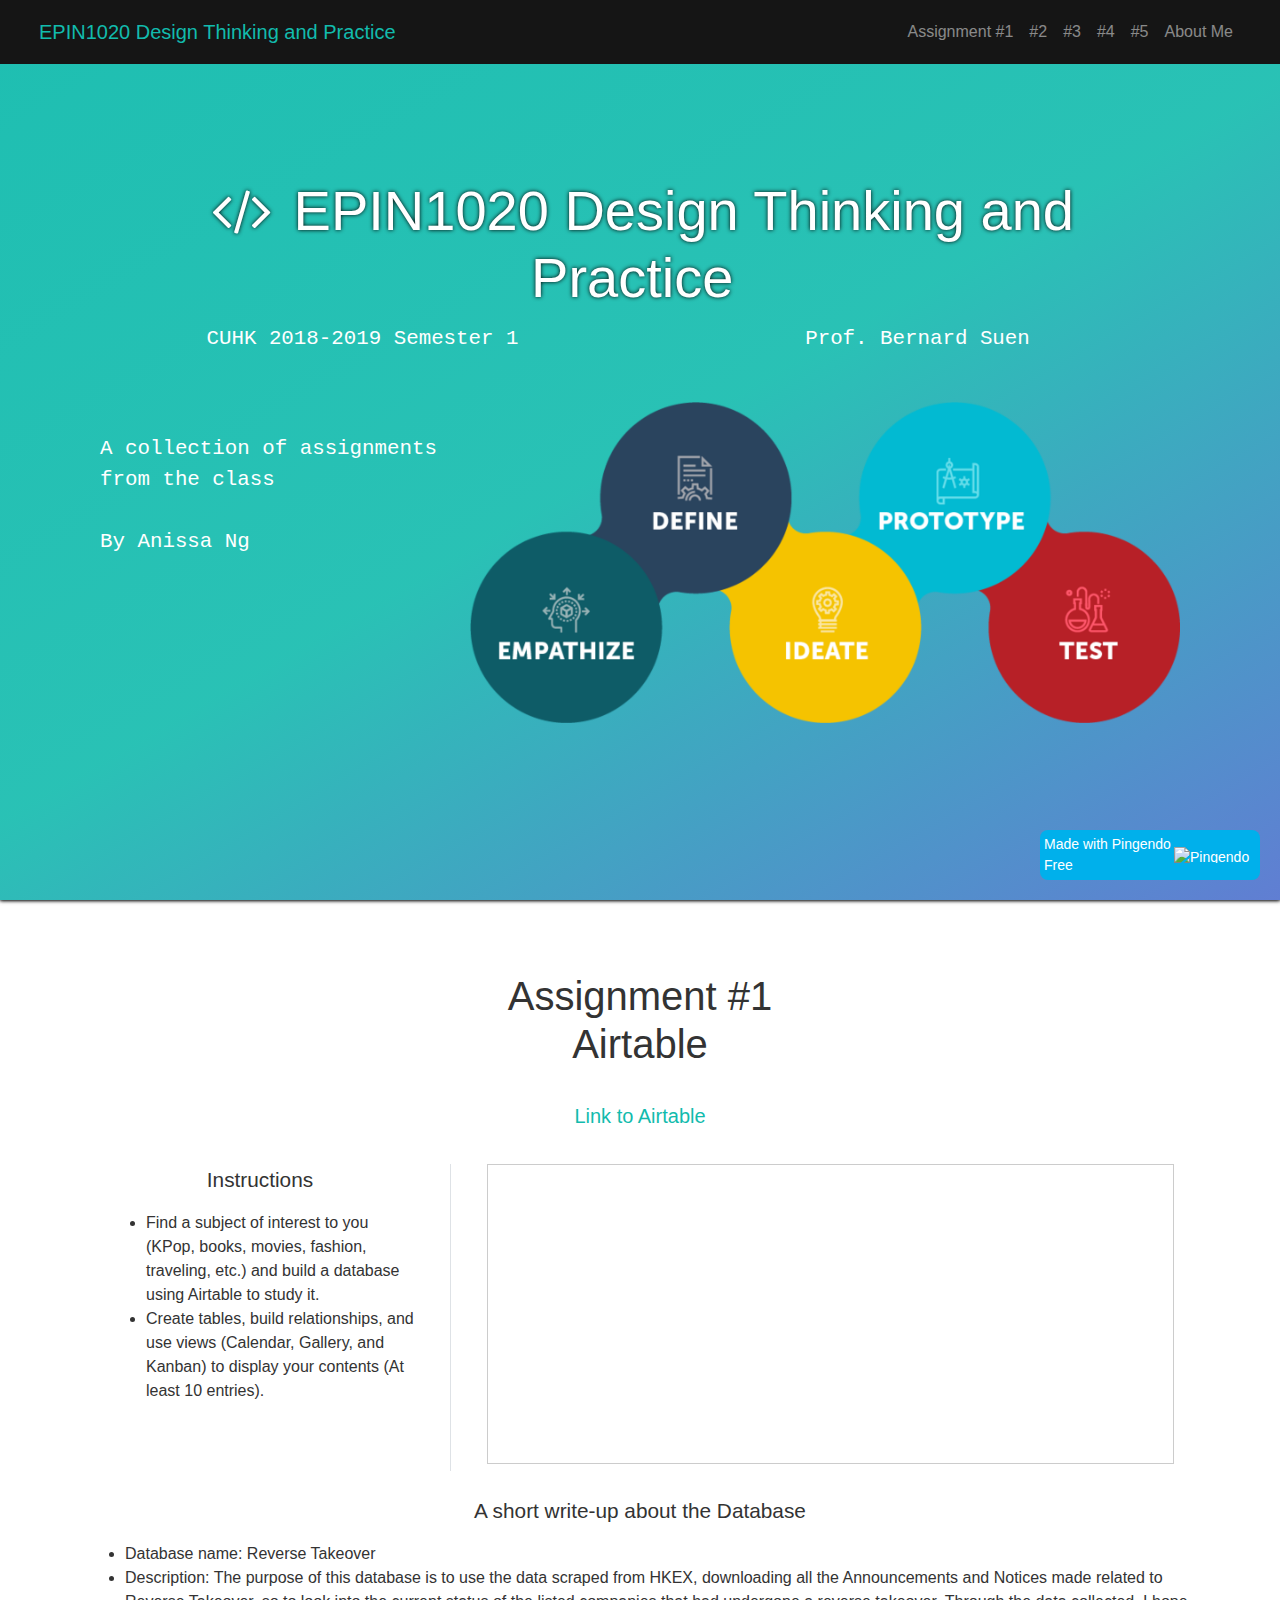
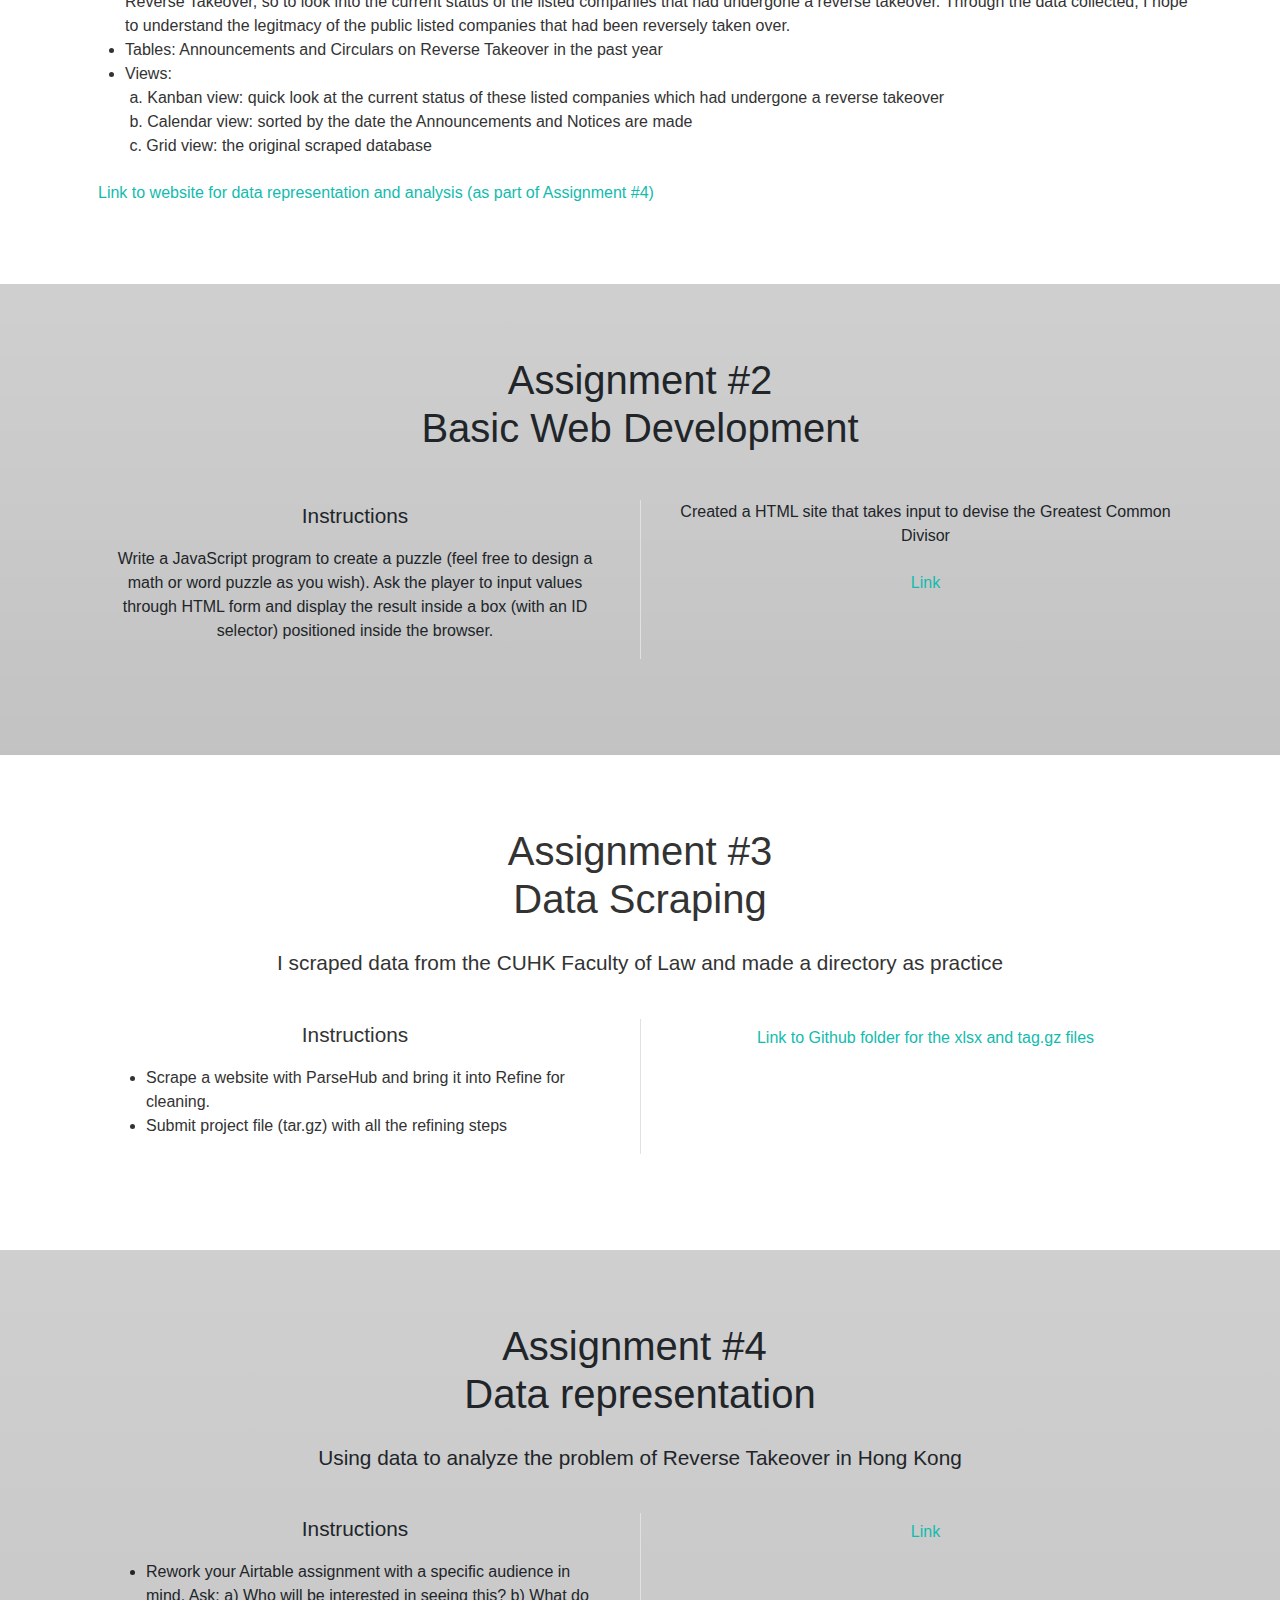
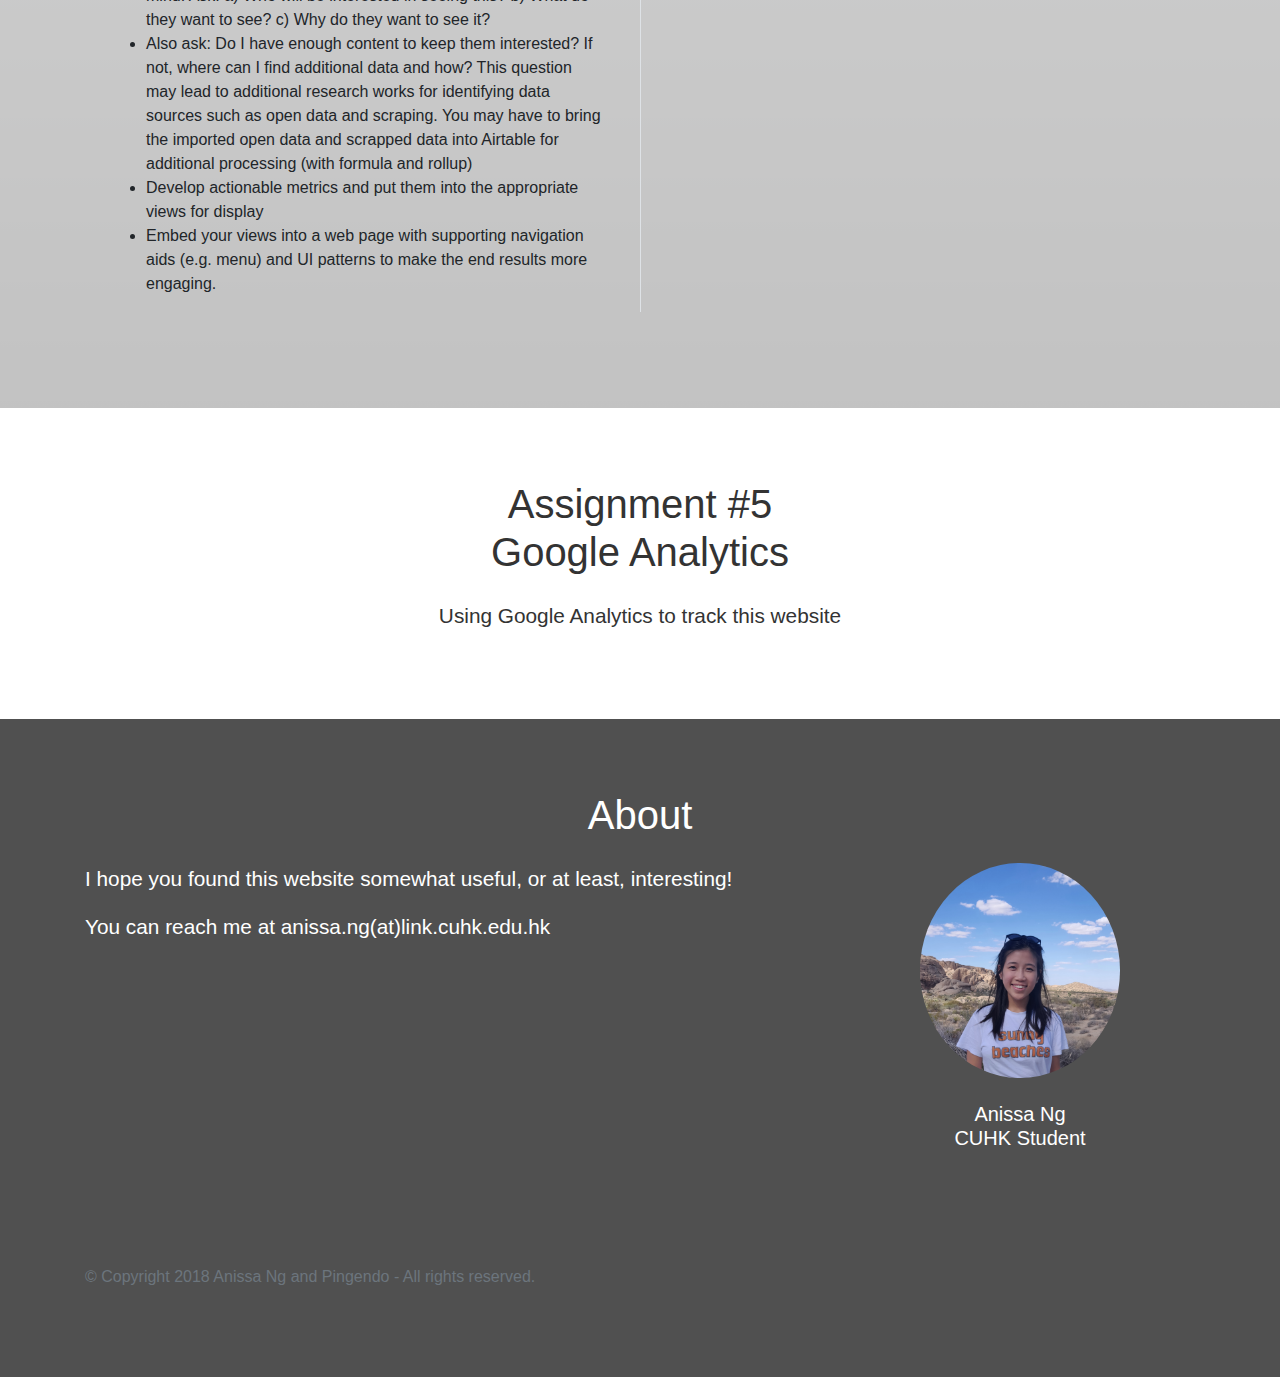
==== index.html @ 466258e6 "Update index.html" ====
<!DOCTYPE html>
<html>

<head>
  <!-- Global site tag (gtag.js) - Google Analytics -->
  <script async="" src="https://www.googletagmanager.com/gtag/js?id=UA-128904499-1"></script>
  <script> window.dataLayer = window.dataLayer || [];
  function gtag(){dataLayer.push(arguments);}
  gtag('js', new Date());

  gtag('config', 'UA-128904499-1');
</script>
  <meta charset="utf-8">
  <meta name="viewport" content="width=device-width, initial-scale=1">
  <link rel="stylesheet" href="https://cdnjs.cloudflare.com/ajax/libs/font-awesome/4.7.0/css/font-awesome.min.css" type="text/css">
  <link rel="stylesheet" href="theme.css" type="text/css">
  <title>EPIN1020 homepage</title>
  <link rel="icon" href="favicon.png">
  <meta name="description" content="Anissa Ng's homepage for EPIN1020">
  <meta name="keywords">
</head>

<body>
  <nav class="navbar navbar-expand-md fixed-top navbar-dark bg-dark">
    <div class="container-fluid"> <a class="navbar-brand text-primary" href="#home">
        <b contenteditable="true" class="nav-item"> EPIN1020 Design Thinking and Practice&nbsp;</b>
      </a> <button class="navbar-toggler navbar-toggler-right border-0" type="button" data-toggle="collapse" data-target="#navbar4">
        <span class="navbar-toggler-icon"></span>
      </button>
      <div class="collapse navbar-collapse justify-content-center" id="navbar4">
        <ul class="navbar-nav ml-auto">
          <li class="nav-item text-white"> <a class="nav-link" href="#no1">Assignment #1</a> </li>
          <li class="nav-item" style=""> <a class="nav-link" href="#no2">#2</a> </li>
          <li class="nav-item"> <a class="nav-link" href="#no3">#3</a> </li>
          <li class="nav-item"> <a class="nav-link" href="#no4">#4</a> </li>
          <li class="nav-item"> <a class="nav-link" href="#no5">#5</a> </li>
          <li class="nav-item"> <a class="nav-link" href="#me">About Me</a> </li>
        </ul>
      </div>
    </div>
  </nav>
  <div class="py-5 text-center cover bg-gradient filter-gradient" style="" id="home">
    <div class="container">
      <div class="row">
        <div class="col-md-12">
          <div class="row">
            <div class="col-md-12">
              <div class="col-md-12">
                <h3 class="display-4" style="	text-shadow: 0px 0px 4px black;"><i class="fa fa-fw fa-code"></i>&nbsp;EPIN1020 Design Thinking and Practice&nbsp;<br></h3>
                <div class="row">
                  <div class="col-md-6">
                    <p class="text-monospace lead">CUHK 2018-2019 Semester 1<br><br></p>
                  </div>
                  <div class="col-md-6">
                    <p class="text-monospace lead"> Prof. Bernard Suen<br></p>
                  </div>
                </div>
                <div class="row">
                  <div class="col-md-4" style="">
                    <p class="text-monospace text-left lead" style="transform: scale(1);"><br>A collection of assignments from the class<br><br>By Anissa Ng&nbsp;<br></p>
                  </div>
                  <div class="col-md-8" style=""><img class="img-fluid d-block float-right" src="Rg8cEaySKvajFTShkFgdEidapz48jklQdXE7Nzfe.png"></div>
                </div>
              </div>
            </div>
          </div>
        </div>
      </div>
    </div>
  </div>
  <div class="py-5 text-center" id="no1">
    <div class="container">
      <div class="row">
        <div class="mx-auto col-md-8">
          <h1 class="mb-3" contenteditable="true" style="">Assignment #1<br>Airtable</h1>
        </div>
      </div>
      <div class="row">
        <div class="col-md-12">
          <a class="btn btn-link btn-lg" href="https://airtable.com/shrIqs7qKynDNWvxT" contenteditable="true">Link to Airtable</a>
          <div class="row">
            <div class="my-3 px-4 col-md-4" style="">
              <p class="lead">Instructions<br></p>
              <ul class="">
                <li class="text-left">Find a subject of interest to you (KPop, books, movies, fashion, traveling, etc.) and build a database using Airtable to study it. </li>
                <li class="text-left"> Create tables, build relationships, and use views (Calendar, Gallery, and Kanban) to display your contents (At least 10 entries).</li>
              </ul>
            </div>
            <div class="border-left my-3 px-4 col-md-8" style="">
              <iframe class="airtable-embed" src="https://airtable.com/embed/shrIqs7qKynDNWvxT?backgroundColor=green&amp;viewControls=on" frameborder="0" onmousewheel="" width="100%" height="300" style="background: transparent; border: 1px solid #ccc;"></iframe>
            </div>
          </div>
          <p class="lead text-center">A short write-up about the Database</p>
          <div class="row">
            <div class="col-md-12 text-left">
              <ul class="">
                <li>Database name: Reverse Takeover&nbsp;</li>
                <li>Description: The purpose of this database is to use the data scraped from HKEX, downloading all the Announcements and Notices made related to Reverse Takeover, so to look into the current status of the listed companies that had undergone a reverse takeover.&nbsp;Through the data collected, I hope to understand the legitmacy of the public listed companies that had been reversely taken over.</li>
                <li>Tables: Announcements and Circulars on Reverse Takeover in the past year</li>
                <li>Views:&nbsp;<br>&nbsp;a.&nbsp;Kanban view: quick look at the current status of these listed companies which had undergone a reverse takeover<br>&nbsp;b.&nbsp;Calendar view: sorted by the date the Announcements and Notices are made<br>&nbsp;c.&nbsp;Grid view: the original scraped database </li>
              </ul><a class="btn btn-link text-left" href="assignment4/data.html">Link to website for data representation and analysis (as part of Assignment #4)</a>
            </div>
          </div>
        </div>
      </div>
    </div>
  </div>
  <div class="py-5 text-center filter-light" id="no2" style="">
    <div class="container">
      <div class="row">
        <div class="mx-auto col-md-8">
          <h1 class="mb-3">Assignment #2<br>Basic Web Development</h1>
        </div>
      </div>
      <div class="row">
        <div class="col-md-6 my-3 px-4">
          <p class="lead">Instructions<br></p>
          <p class="text">Write a JavaScript program to create a puzzle (feel free to design a math or word puzzle as you wish). Ask the player to input values through HTML form and display the result inside a box (with an ID selector) positioned inside the browser.</p>
        </div>
        <div class="col-md-6 border-left my-3 px-4">
          <p class="text">Created a HTML site that takes input to devise the Greatest Common Divisor</p><a class="btn btn-link" href="homework/problem-set-2.html">Link</a>
        </div>
      </div>
    </div>
  </div>
  <div class="py-5 text-center" id="no3">
    <div class="container">
      <div class="row">
        <div class="mx-auto col-md-8">
          <h1 class="mb-3">Assignment #3<br>Data Scraping</h1>
          <p class="lead" contenteditable="true" style="">I scraped data from the CUHK Faculty of Law and made a directory as practice<br></p>
        </div>
      </div>
      <div class="row">
        <div class="col-md-6 my-3 px-4">
          <p class="lead">Instructions<br></p>
          <ul class="">
            <li class="text-left">Scrape a website with ParseHub and bring it into Refine for cleaning.&nbsp;</li>
            <li class="text-left">Submit project file (tar.gz) with all the refining steps</li>
          </ul>
        </div>
        <div class="col-md-6 border-left my-3 px-4"><a class="btn btn-link" href="https://github.com/an-yc/epin1020/tree/master/assignment3">Link to Github folder for the xlsx and tag.gz files</a></div>
      </div>
    </div>
  </div>
  <div class="py-5 text-center filter-light" id="no4">
    <div class="container">
      <div class="row">
        <div class="mx-auto col-md-8">
          <h1 class="mb-3" contenteditable="true">Assignment #4&nbsp;<br>Data representation</h1>
          <p class="lead">Using data to analyze the problem of Reverse Takeover in Hong Kong</p>
        </div>
      </div>
      <div class="row">
        <div class="col-md-6 my-3 px-4">
          <p class="lead">Instructions<br></p>
          <ul class="">
            <li class="text-left">Rework your Airtable assignment with a specific audience in mind. Ask: a) Who will be interested in seeing this? b) What do they want to see? c) Why do they want to see it?</li>
            <li class="text-left">Also ask: Do I have enough content to keep them interested? If not, where can I find additional data and how? This question may lead to additional research works for identifying data sources such as open data and scraping. You may have to bring the imported open data and scrapped data into Airtable for additional processing (with formula and rollup) </li>
            <li class="text-left">Develop actionable metrics and put them into the appropriate views for display</li>
            <li class="text-left">Embed your views into a web page with supporting navigation aids (e.g. menu) and UI patterns to make the end results more engaging.</li>
          </ul>
        </div>
        <div class="col-md-6 border-left my-3 px-4">
          <a class="btn btn-link" href="assignment4/data.html">Link</a>
        </div>
      </div>
    </div>
  </div>
  <div class="py-5 text-center" id="no5">
    <div class="container">
      <div class="row">
        <div class="mx-auto col-md-8">
          <h1 class="mb-3">Assignment #5<br>Google Analytics</h1>
          <p class="lead">Using Google Analytics to track this website</p>
        </div>
      </div>
    </div>
  </div>
  <div class="text-center" id="me" style="">
    <div class="py-5 text-center text-white section-dark bg-gradient filter-dark" style="" id="me">
      <div class="container">
        <div class="row">
          <div class="mx-auto col-md-12">
            <h1 class="mb-3">About</h1>
          </div>
        </div>
        <div class="row">
          <div class="col-md-8">
            <p class="lead text-left">I hope you found this website somewhat useful, or at least, interesting!</p>
            <p class="lead text-left">You can reach me at anissa.ng(at)link.cuhk.edu.hk</p>
            <div class="row">
              <div class="col-md-10">
                <iframe src="https://www.google.com/maps/embed?pb=!1m14!1m8!1m3!1d235964.31839847963!2d114.22518806254884!3d22.468795913888872!3m2!1i1024!2i768!4f13.1!3m3!1m2!1s0x3404089e5d1181af%3A0x3ce53c544b7ea29e!2sThe+Chinese+University+of+Hong+Kong!5e0!3m2!1sen!2shk!4v1541582260319" width="400" height="300" frameborder="0" style="border:0" allowfullscreen=""></iframe></div>
            </div>
          </div>
          <div class="col-md-4"><img class="img-fluid d-block mb-3 mx-auto rounded-circle" src="assignment4/assets/me.jpg" alt="Card image cap" width="200" style="">
            <div class="row">
              <div class="col-md-12">
                <h5 class="" contenteditable="true">Anissa Ng<br>CUHK Student</h5>
              </div>
            </div>
          </div>
        </div>
        <div class="row">
          <div class="col-md-12">
            <p class="text-muted text-left">© Copyright 2018 Anissa Ng and Pingendo - All rights reserved. </p>
          </div>
        </div>
      </div>
    </div>
  </div>
  <script src="https://code.jquery.com/jquery-3.3.1.slim.min.js" integrity="sha384-q8i/X+965DzO0rT7abK41JStQIAqVgRVzpbzo5smXKp4YfRvH+8abtTE1Pi6jizo" crossorigin="anonymous" style=""></script>
  <script src="https://cdnjs.cloudflare.com/ajax/libs/popper.js/1.14.3/umd/popper.min.js" integrity="sha384-ZMP7rVo3mIykV+2+9J3UJ46jBk0WLaUAdn689aCwoqbBJiSnjAK/l8WvCWPIPm49" crossorigin="anonymous"></script>
  <script src="https://stackpath.bootstrapcdn.com/bootstrap/4.1.3/js/bootstrap.min.js" integrity="sha384-ChfqqxuZUCnJSK3+MXmPNIyE6ZbWh2IMqE241rYiqJxyMiZ6OW/JmZQ5stwEULTy" crossorigin="anonymous" style=""></script>
  <pingendo onclick="window.open('https://pingendo.com/', '_blank')" style="cursor:pointer;position: fixed;bottom: 20px;right:20px;padding:4px;background-color: #00b0eb;border-radius: 8px; width:220px;display:flex;flex-direction:row;align-items:center;justify-content:center;font-size:14px;color:white">Made with Pingendo Free&nbsp;&nbsp;<img src="https://pingendo.com/site-assets/Pingendo_logo_big.png" class="d-block" alt="Pingendo logo" height="16"></pingendo>
</body>

</html>
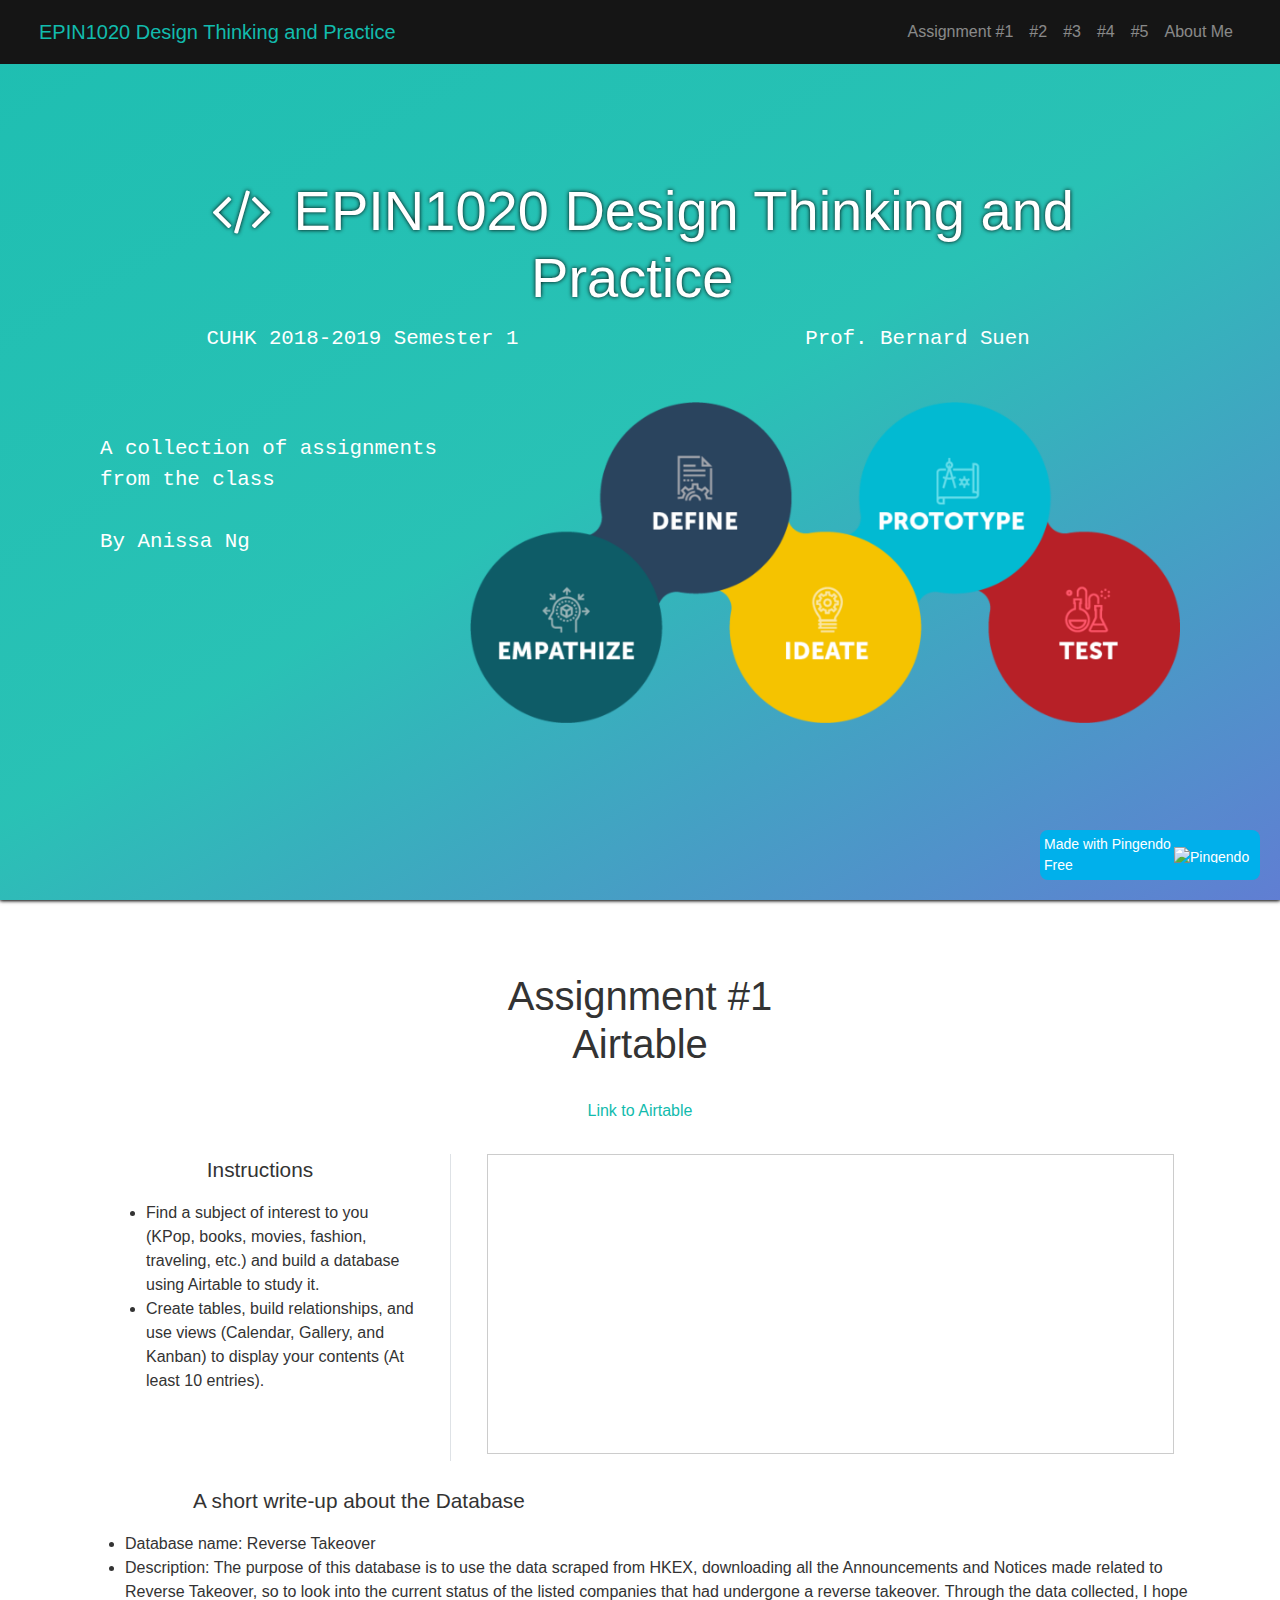
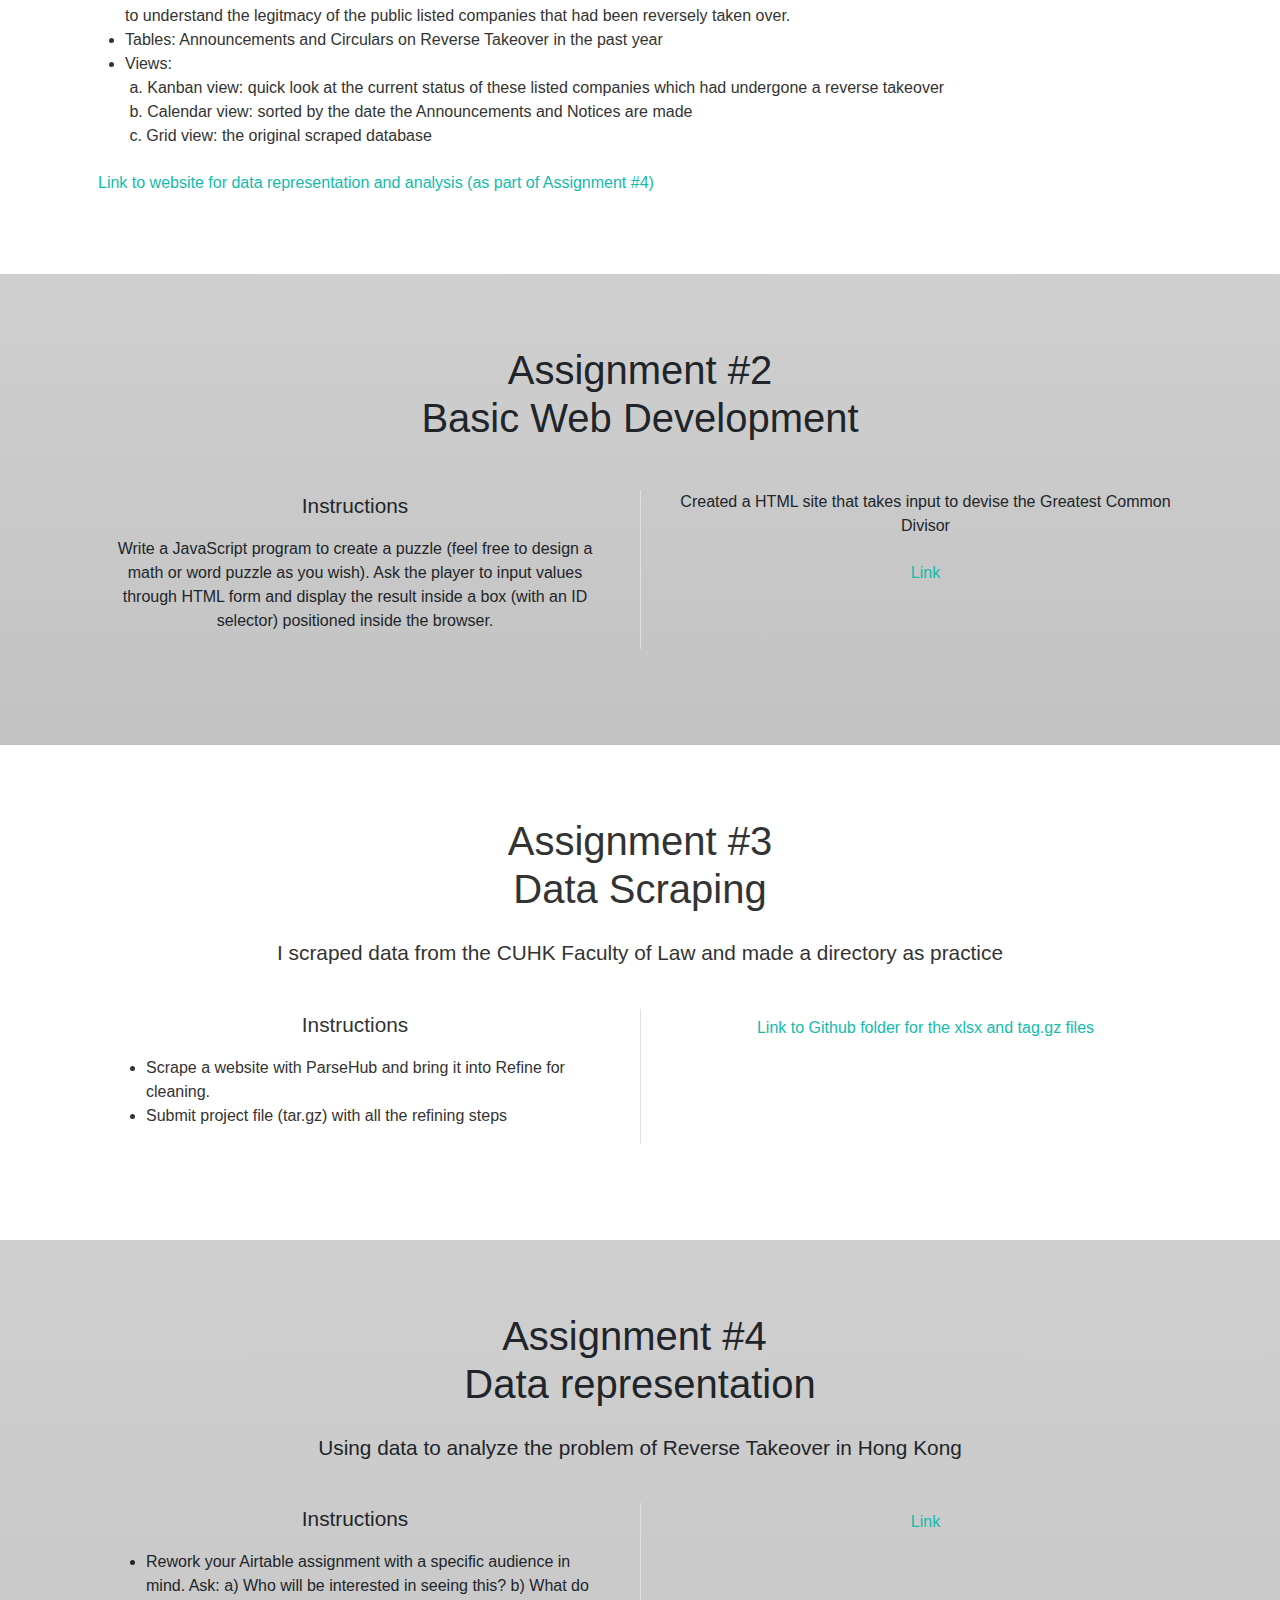
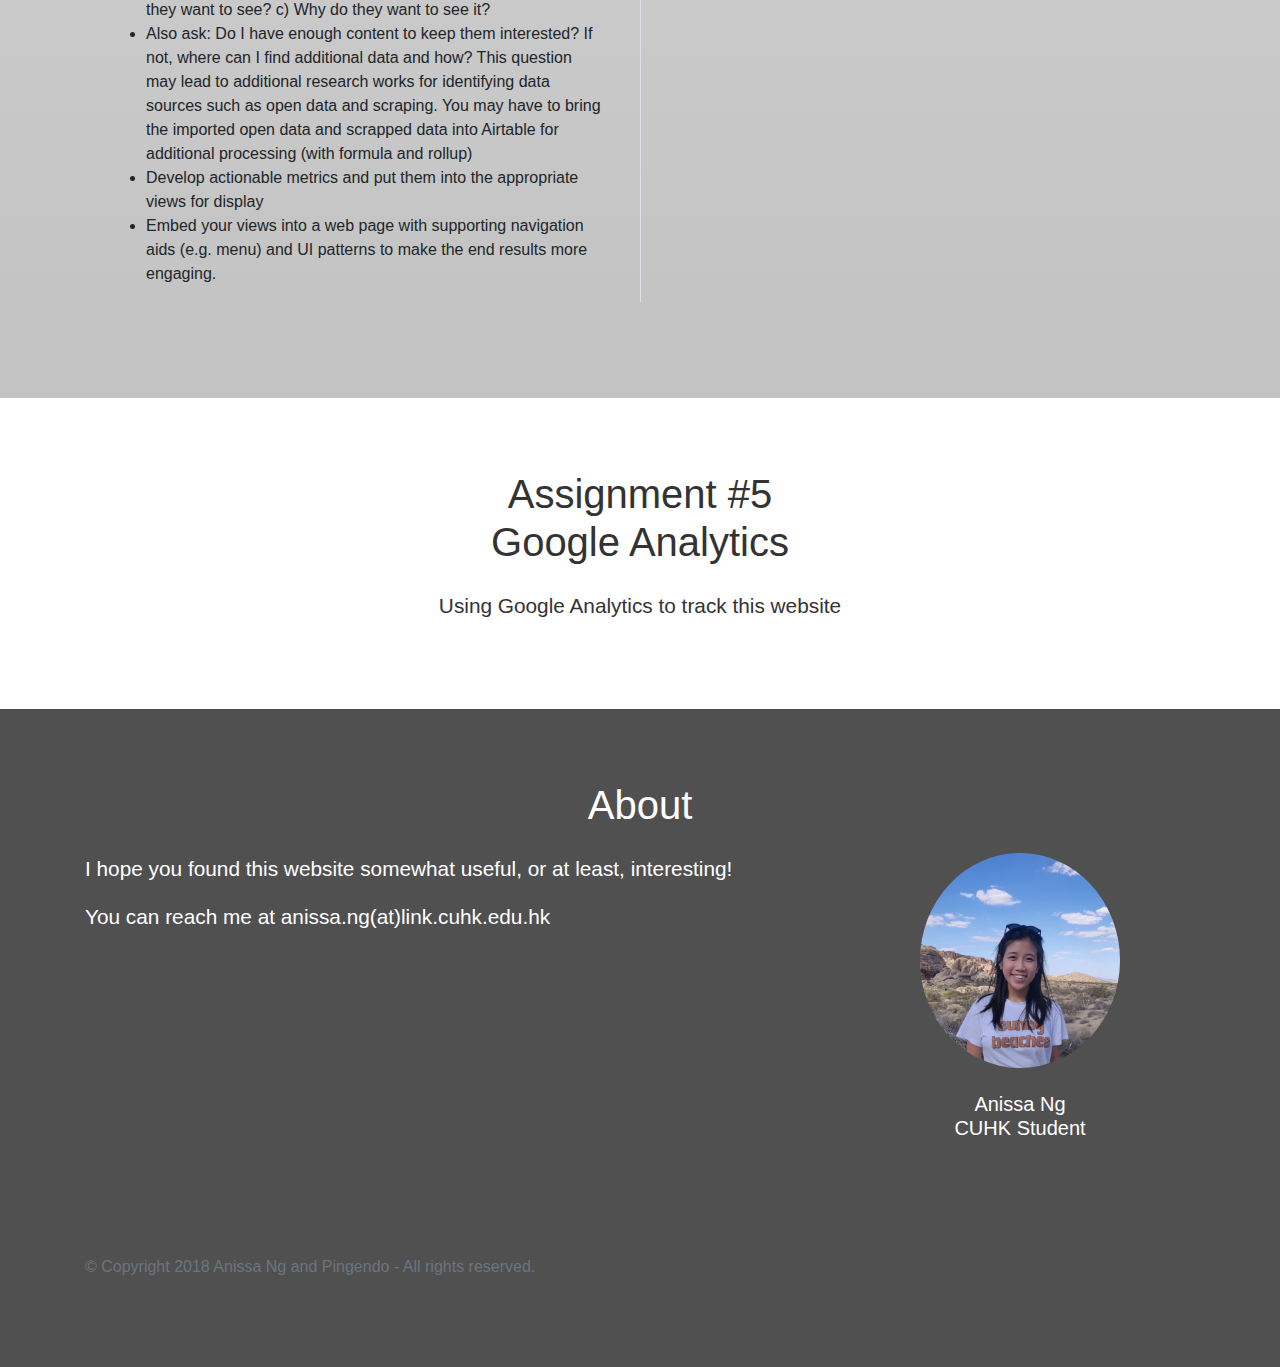
==== commit 630c46e2: "Update index.html" ====
--- a/index.html
+++ b/index.html
@@ -77,7 +77,7 @@
       </div>
       <div class="row">
         <div class="col-md-12">
-          <a class="btn btn-link btn-lg" href="https://airtable.com/shrIqs7qKynDNWvxT" contenteditable="true">Link to Airtable</a>
+          <a class="btn btn-link" contenteditable="true" href="https://airtable.com/shrIqs7qKynDNWvxT">Link to Airtable</a>
           <div class="row">
             <div class="my-3 px-4 col-md-4" style="">
               <p class="lead">Instructions<br></p>
@@ -90,7 +90,7 @@
               <iframe class="airtable-embed" src="https://airtable.com/embed/shrIqs7qKynDNWvxT?backgroundColor=green&amp;viewControls=on" frameborder="0" onmousewheel="" width="100%" height="300" style="background: transparent; border: 1px solid #ccc;"></iframe>
             </div>
           </div>
-          <p class="lead text-center">A short write-up about the Database</p>
+          <p class="lead mx-5 text-left px-4">A short write-up about the Database</p>
           <div class="row">
             <div class="col-md-12 text-left">
               <ul class="">
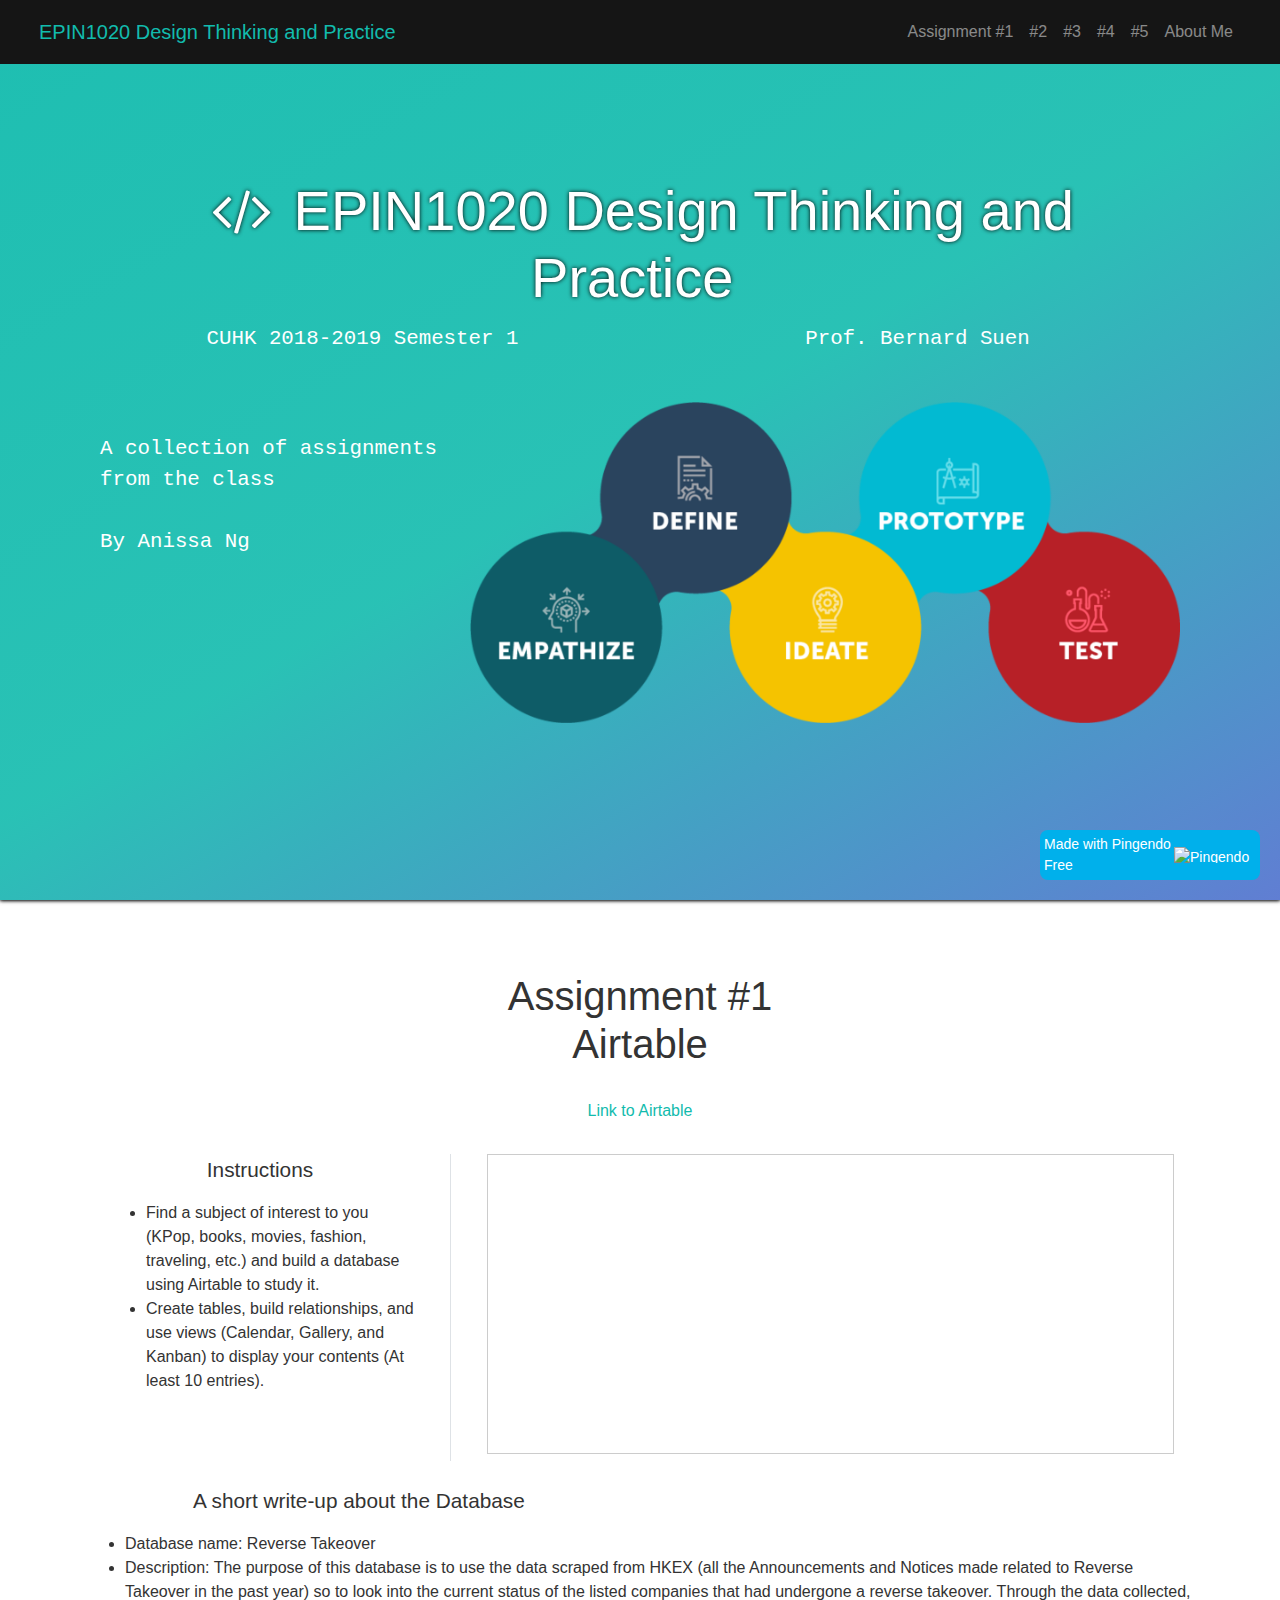
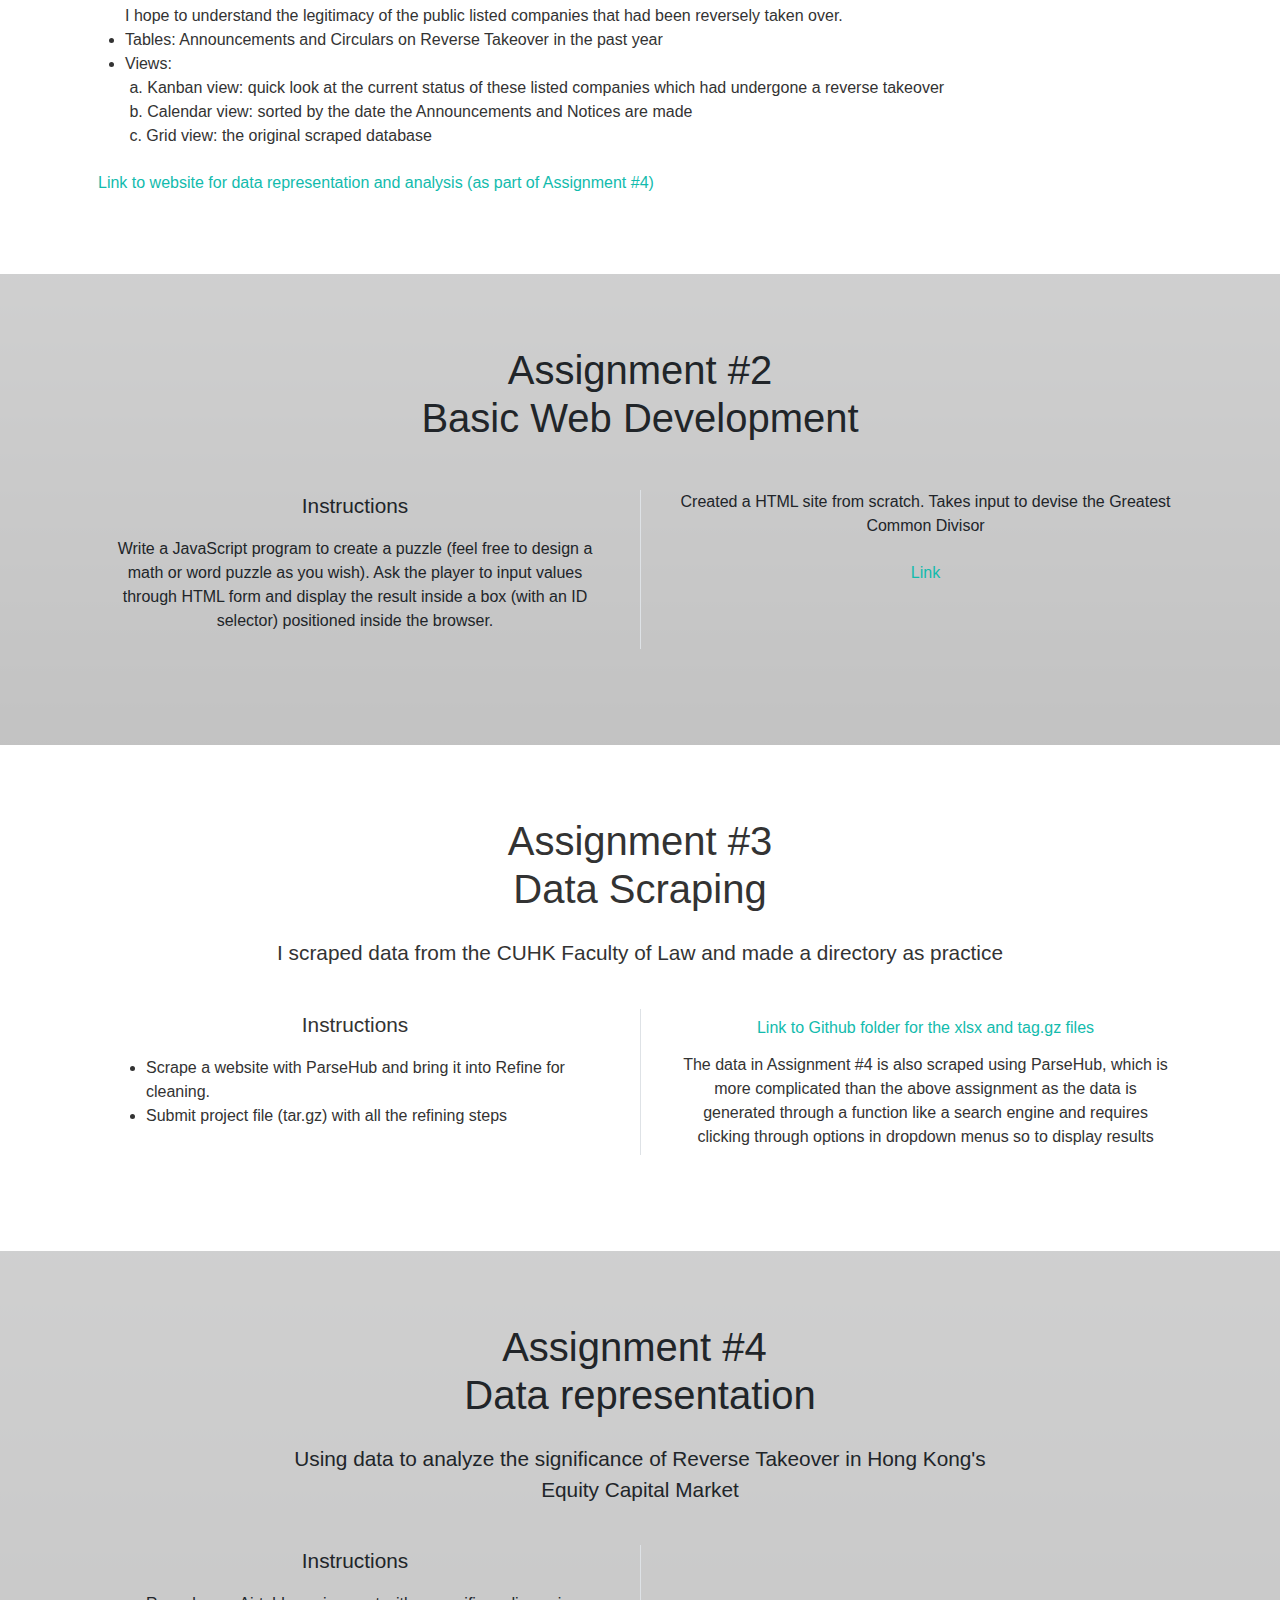
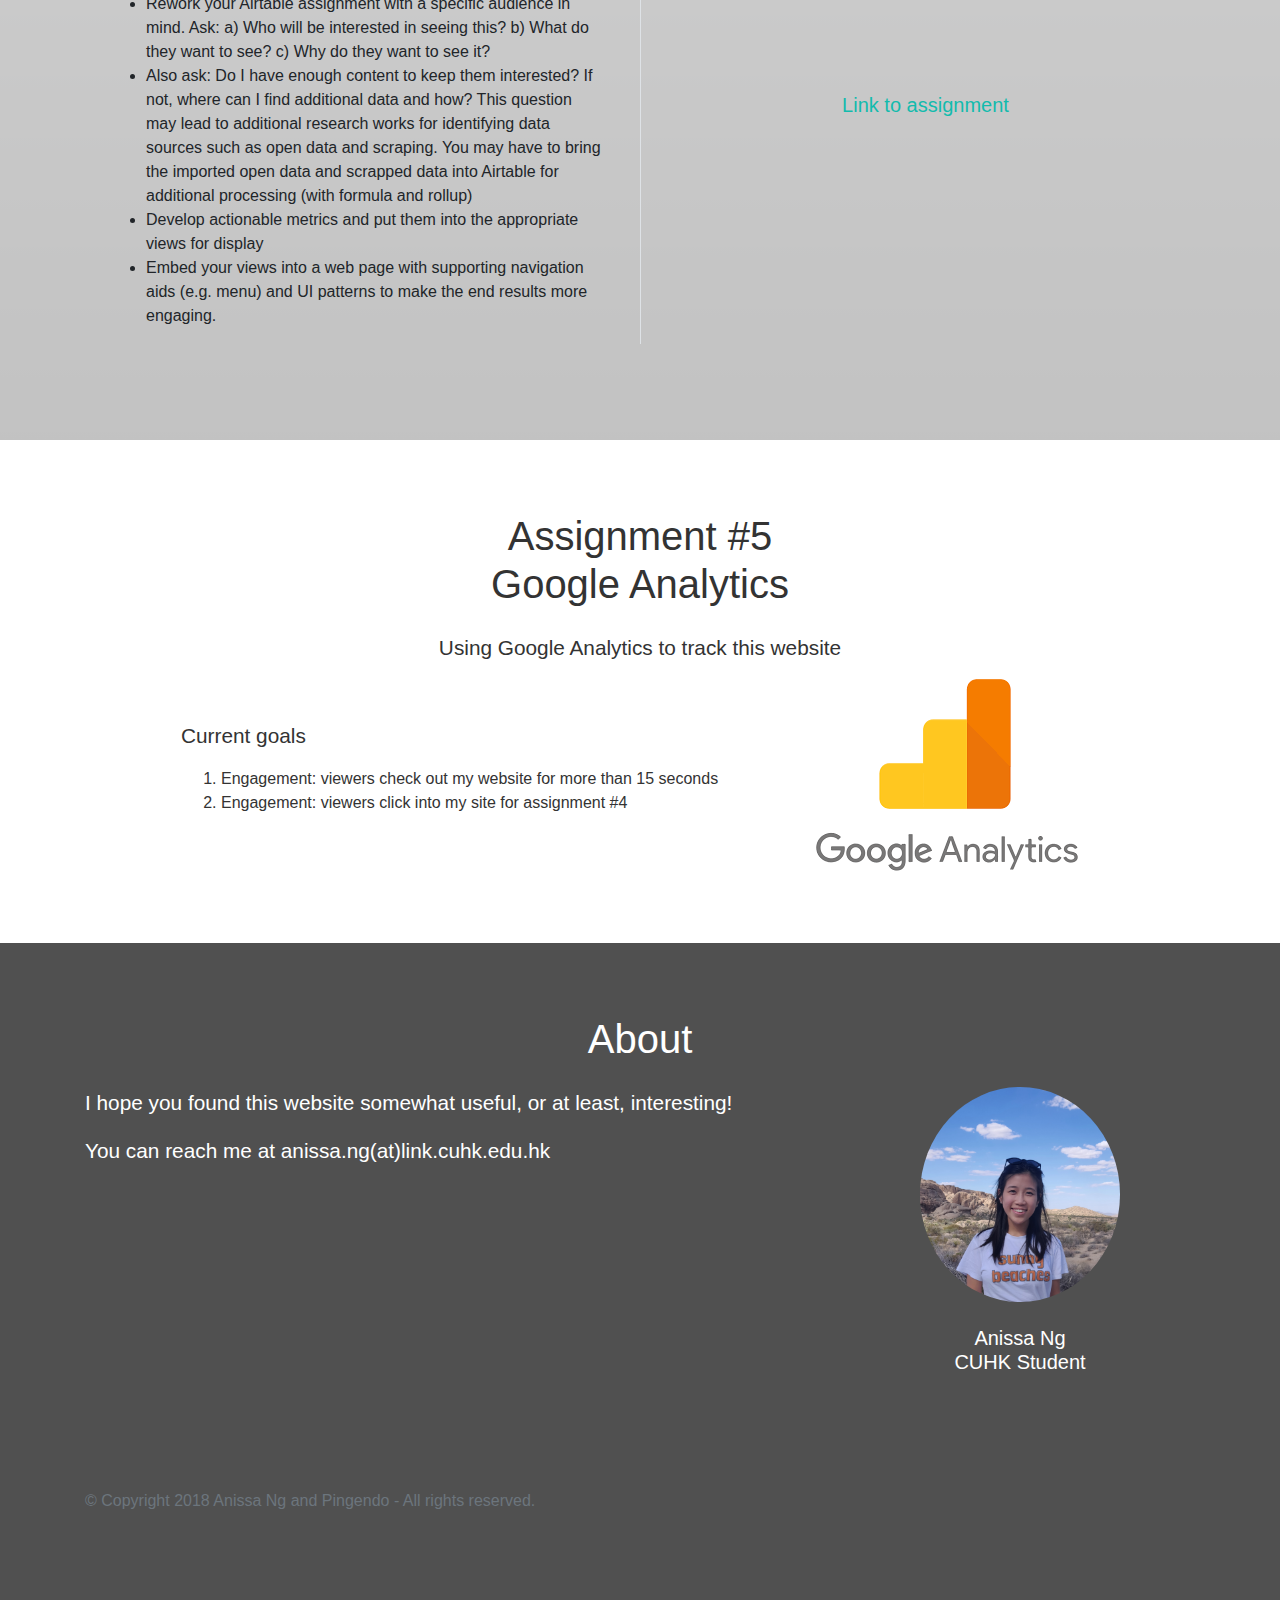
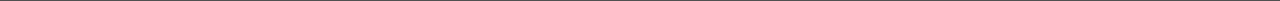
==== commit 6f559f1e: "index" ====
--- a/index.html
+++ b/index.html
@@ -77,7 +77,7 @@
       </div>
       <div class="row">
         <div class="col-md-12">
-          <a class="btn btn-link" contenteditable="true" href="https://airtable.com/shrIqs7qKynDNWvxT">Link to Airtable</a>
+          <a class="btn btn-link" href="https://airtable.com/shrIqs7qKynDNWvxT">Link to Airtable</a>
           <div class="row">
             <div class="my-3 px-4 col-md-4" style="">
               <p class="lead">Instructions<br></p>
@@ -95,7 +95,7 @@
             <div class="col-md-12 text-left">
               <ul class="">
                 <li>Database name: Reverse Takeover&nbsp;</li>
-                <li>Description: The purpose of this database is to use the data scraped from HKEX, downloading all the Announcements and Notices made related to Reverse Takeover, so to look into the current status of the listed companies that had undergone a reverse takeover.&nbsp;Through the data collected, I hope to understand the legitmacy of the public listed companies that had been reversely taken over.</li>
+                <li>Description: The purpose of this database is to use the data scraped from HKEX (all the Announcements and Notices made related to Reverse Takeover in the past year) so to look into the current status of the listed companies that had undergone a reverse takeover.&nbsp;Through the data collected, I hope to understand the legitimacy of the public listed companies that had been reversely taken over.</li>
                 <li>Tables: Announcements and Circulars on Reverse Takeover in the past year</li>
                 <li>Views:&nbsp;<br>&nbsp;a.&nbsp;Kanban view: quick look at the current status of these listed companies which had undergone a reverse takeover<br>&nbsp;b.&nbsp;Calendar view: sorted by the date the Announcements and Notices are made<br>&nbsp;c.&nbsp;Grid view: the original scraped database </li>
               </ul><a class="btn btn-link text-left" href="assignment4/data.html">Link to website for data representation and analysis (as part of Assignment #4)</a>
@@ -118,7 +118,7 @@
           <p class="text">Write a JavaScript program to create a puzzle (feel free to design a math or word puzzle as you wish). Ask the player to input values through HTML form and display the result inside a box (with an ID selector) positioned inside the browser.</p>
         </div>
         <div class="col-md-6 border-left my-3 px-4">
-          <p class="text">Created a HTML site that takes input to devise the Greatest Common Divisor</p><a class="btn btn-link" href="homework/problem-set-2.html">Link</a>
+          <p class="text">Created a HTML site from scratch. Takes input to devise the Greatest Common Divisor</p><a class="btn btn-link" href="homework/problem-set-2.html">Link</a>
         </div>
       </div>
     </div>
@@ -139,7 +139,9 @@
             <li class="text-left">Submit project file (tar.gz) with all the refining steps</li>
           </ul>
         </div>
-        <div class="col-md-6 border-left my-3 px-4"><a class="btn btn-link" href="https://github.com/an-yc/epin1020/tree/master/assignment3">Link to Github folder for the xlsx and tag.gz files</a></div>
+        <div class="col-md-6 border-left my-3 px-4"><a class="btn btn-link" href="https://github.com/an-yc/epin1020/tree/master/assignment3">Link to Github folder for the xlsx and tag.gz files</a>
+          <p class="my-1">The data in Assignment #4 is also scraped using ParseHub, which is more complicated than the above assignment as the data is generated through a function like a search engine and requires clicking through options in dropdown menus so to display results</p>
+        </div>
       </div>
     </div>
   </div>
@@ -148,7 +150,7 @@
       <div class="row">
         <div class="mx-auto col-md-8">
           <h1 class="mb-3" contenteditable="true">Assignment #4&nbsp;<br>Data representation</h1>
-          <p class="lead">Using data to analyze the problem of Reverse Takeover in Hong Kong</p>
+          <p class="lead">Using data to analyze the significance of Reverse Takeover in Hong Kong's Equity Capital Market</p>
         </div>
       </div>
       <div class="row">
@@ -162,7 +164,7 @@
           </ul>
         </div>
         <div class="col-md-6 border-left my-3 px-4">
-          <a class="btn btn-link" href="assignment4/data.html">Link</a>
+          <a class="btn btn-link btn-lg my-5 py-5" href="assignment4/data.html" contenteditable="true">Link to assignment</a>
         </div>
       </div>
     </div>
@@ -174,6 +176,16 @@
           <h1 class="mb-3">Assignment #5<br>Google Analytics</h1>
           <p class="lead">Using Google Analytics to track this website</p>
         </div>
+      </div>
+      <div class="row mx-5">
+        <div class="px-lg-3 d-flex flex-column col-lg-8 justify-content-center">
+          <p class="lead text-left">Current goals</p>
+          <ol class="">
+            <li class="text-left">Engagement: viewers check out my website for more than 15 seconds</li>
+            <li class="text-left">Engagement: viewers click into my site for assignment #4</li>
+          </ol>
+        </div>
+        <div class="col-lg-3"> <img class="d-block float-left" src="google_analytics.png"> </div>
       </div>
     </div>
   </div>
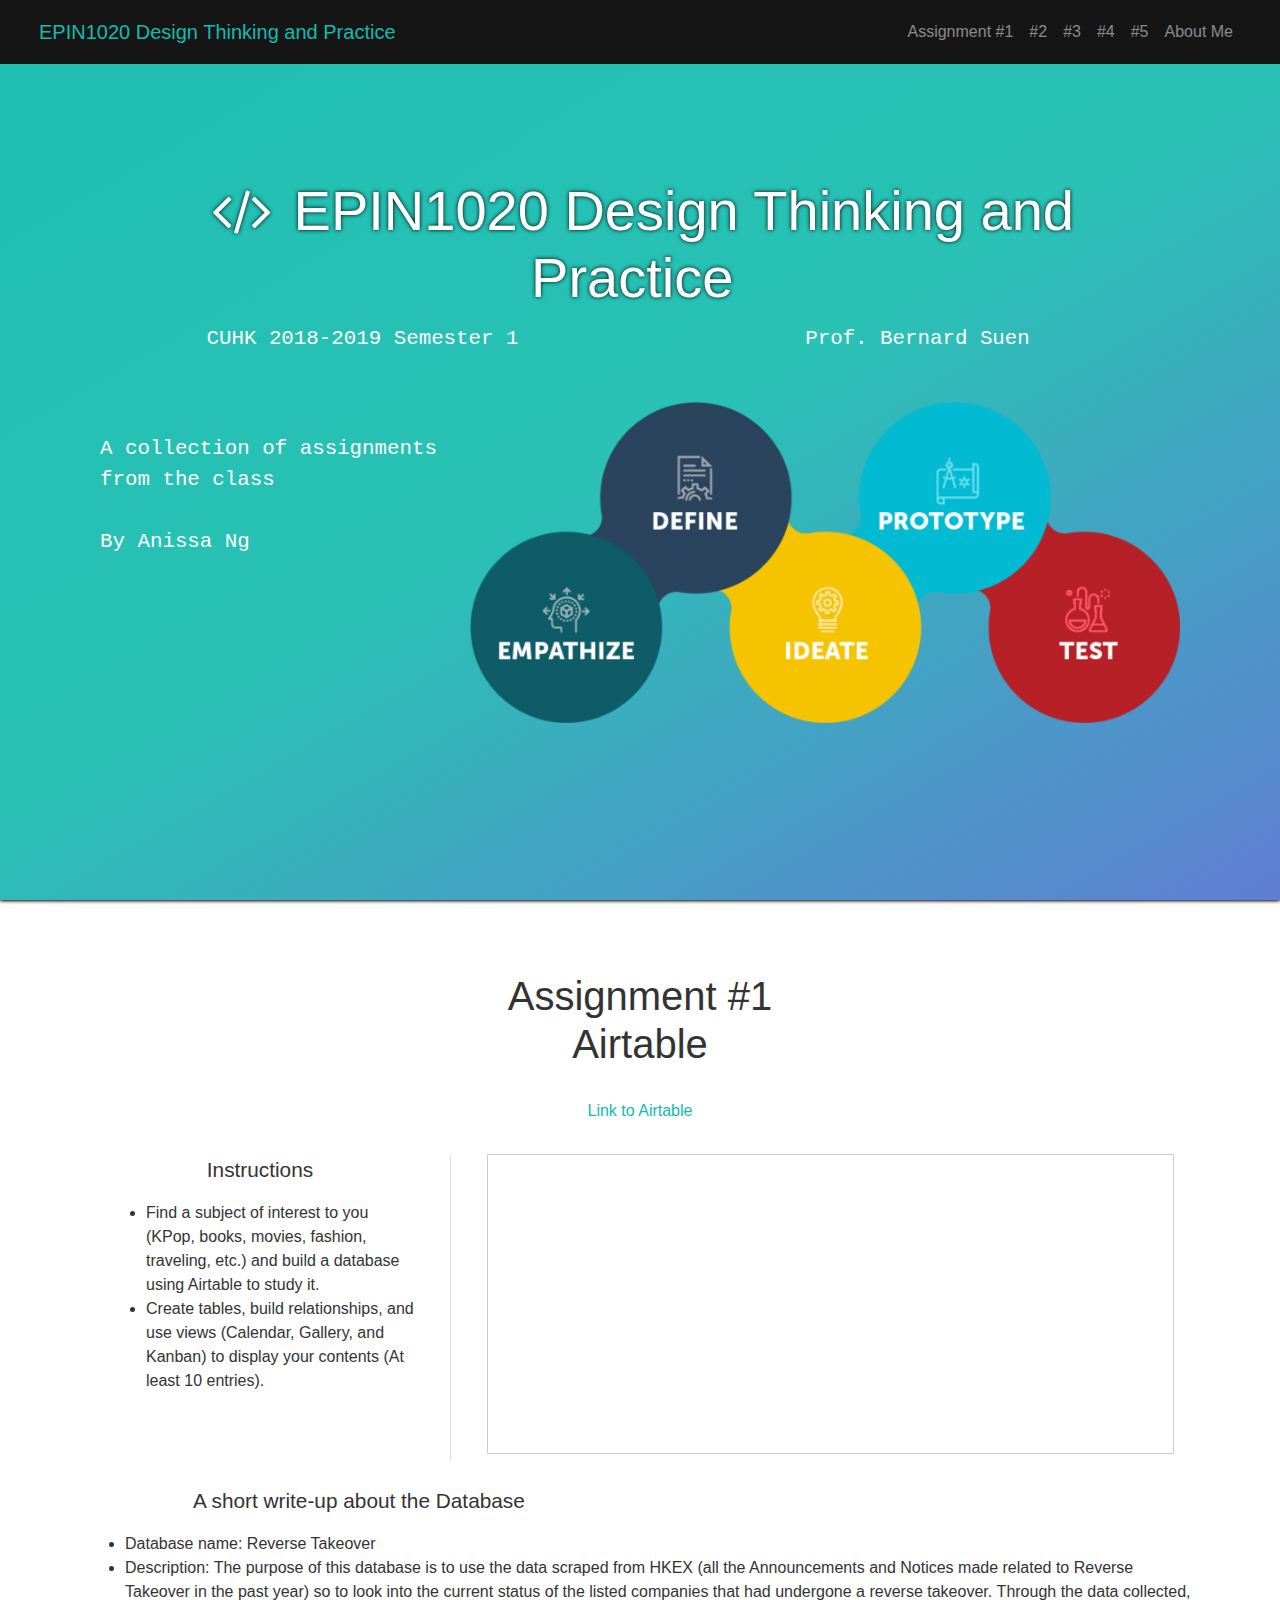
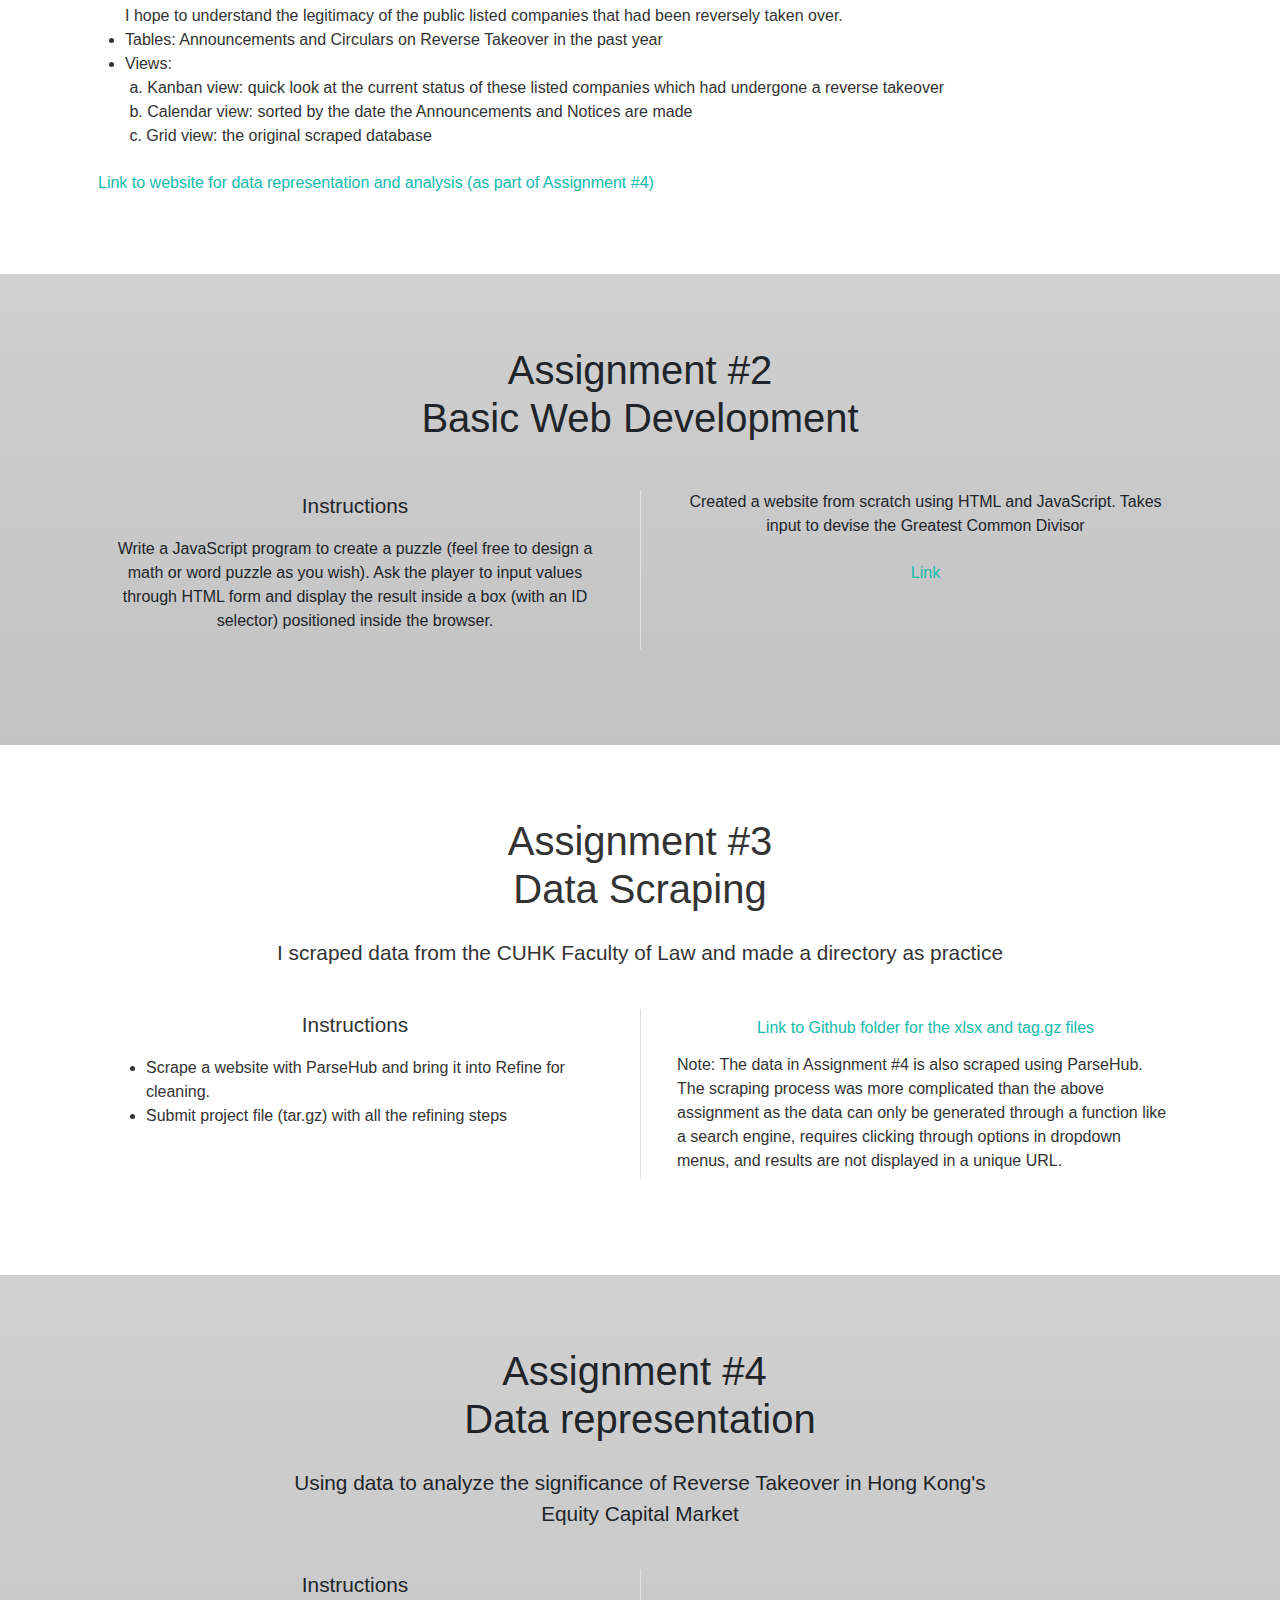
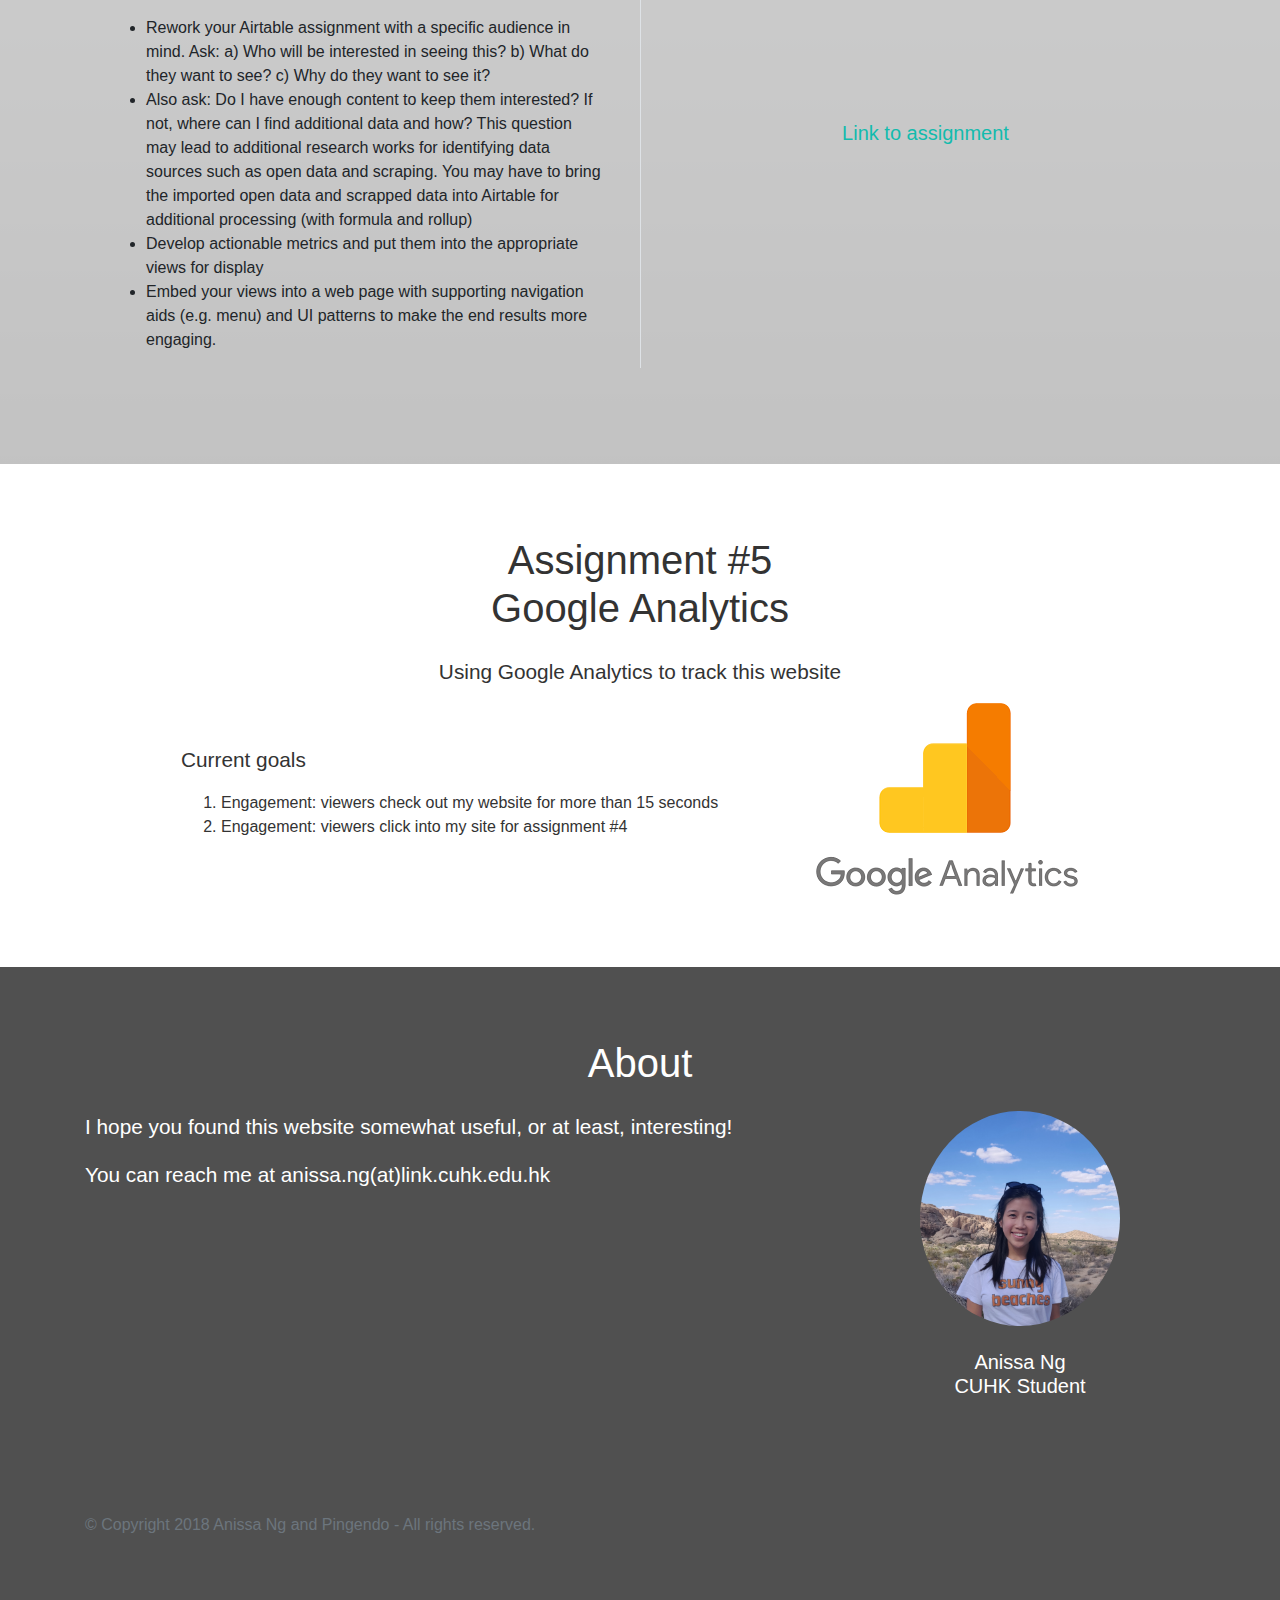
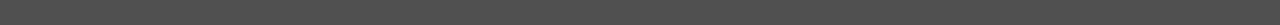
==== commit c9a90935: "update index" ====
--- a/index.html
+++ b/index.html
@@ -118,7 +118,7 @@
           <p class="text">Write a JavaScript program to create a puzzle (feel free to design a math or word puzzle as you wish). Ask the player to input values through HTML form and display the result inside a box (with an ID selector) positioned inside the browser.</p>
         </div>
         <div class="col-md-6 border-left my-3 px-4">
-          <p class="text">Created a HTML site from scratch. Takes input to devise the Greatest Common Divisor</p><a class="btn btn-link" href="homework/problem-set-2.html">Link</a>
+          <p class="text">Created a website from scratch using HTML and JavaScript. Takes input to devise the Greatest Common Divisor</p><a class="btn btn-link" href="homework/problem-set-2.html">Link</a>
         </div>
       </div>
     </div>
@@ -140,7 +140,7 @@
           </ul>
         </div>
         <div class="col-md-6 border-left my-3 px-4"><a class="btn btn-link" href="https://github.com/an-yc/epin1020/tree/master/assignment3">Link to Github folder for the xlsx and tag.gz files</a>
-          <p class="my-1">The data in Assignment #4 is also scraped using ParseHub, which is more complicated than the above assignment as the data is generated through a function like a search engine and requires clicking through options in dropdown menus so to display results</p>
+          <p class="my-1 text-left">Note: The data in Assignment #4 is also scraped using ParseHub. The scraping process was more complicated than the above assignment as the data can only be generated through a function like a search engine, requires clicking through options in dropdown menus, and results are not displayed in a unique URL.</p>
         </div>
       </div>
     </div>
@@ -163,8 +163,8 @@
             <li class="text-left">Embed your views into a web page with supporting navigation aids (e.g. menu) and UI patterns to make the end results more engaging.</li>
           </ul>
         </div>
-        <div class="col-md-6 border-left my-3 px-4">
-          <a class="btn btn-link btn-lg my-5 py-5" href="assignment4/data.html" contenteditable="true">Link to assignment</a>
+        <div class="col-md-6 border-left my-3 px-4 justify-content-center align-items-center d-flex">
+          <a class="btn btn-link btn-lg mb-5" href="assignment4/data.html">Link to assignment</a>
         </div>
       </div>
     </div>
@@ -178,14 +178,14 @@
         </div>
       </div>
       <div class="row mx-5">
-        <div class="px-lg-3 d-flex flex-column col-lg-8 justify-content-center">
+        <div class="px-lg-3 d-flex flex-column col-lg-8 justify-content-center" style="">
           <p class="lead text-left">Current goals</p>
           <ol class="">
             <li class="text-left">Engagement: viewers check out my website for more than 15 seconds</li>
             <li class="text-left">Engagement: viewers click into my site for assignment #4</li>
           </ol>
         </div>
-        <div class="col-lg-3"> <img class="d-block float-left" src="google_analytics.png"> </div>
+        <div class="col-lg-3" style=""> <img class="d-block float-left" src="google_analytics.png"> </div>
       </div>
     </div>
   </div>
@@ -225,7 +225,6 @@
   <script src="https://code.jquery.com/jquery-3.3.1.slim.min.js" integrity="sha384-q8i/X+965DzO0rT7abK41JStQIAqVgRVzpbzo5smXKp4YfRvH+8abtTE1Pi6jizo" crossorigin="anonymous" style=""></script>
   <script src="https://cdnjs.cloudflare.com/ajax/libs/popper.js/1.14.3/umd/popper.min.js" integrity="sha384-ZMP7rVo3mIykV+2+9J3UJ46jBk0WLaUAdn689aCwoqbBJiSnjAK/l8WvCWPIPm49" crossorigin="anonymous"></script>
   <script src="https://stackpath.bootstrapcdn.com/bootstrap/4.1.3/js/bootstrap.min.js" integrity="sha384-ChfqqxuZUCnJSK3+MXmPNIyE6ZbWh2IMqE241rYiqJxyMiZ6OW/JmZQ5stwEULTy" crossorigin="anonymous" style=""></script>
-  <pingendo onclick="window.open('https://pingendo.com/', '_blank')" style="cursor:pointer;position: fixed;bottom: 20px;right:20px;padding:4px;background-color: #00b0eb;border-radius: 8px; width:220px;display:flex;flex-direction:row;align-items:center;justify-content:center;font-size:14px;color:white">Made with Pingendo Free&nbsp;&nbsp;<img src="https://pingendo.com/site-assets/Pingendo_logo_big.png" class="d-block" alt="Pingendo logo" height="16"></pingendo>
 </body>
 
-</html>+</html>
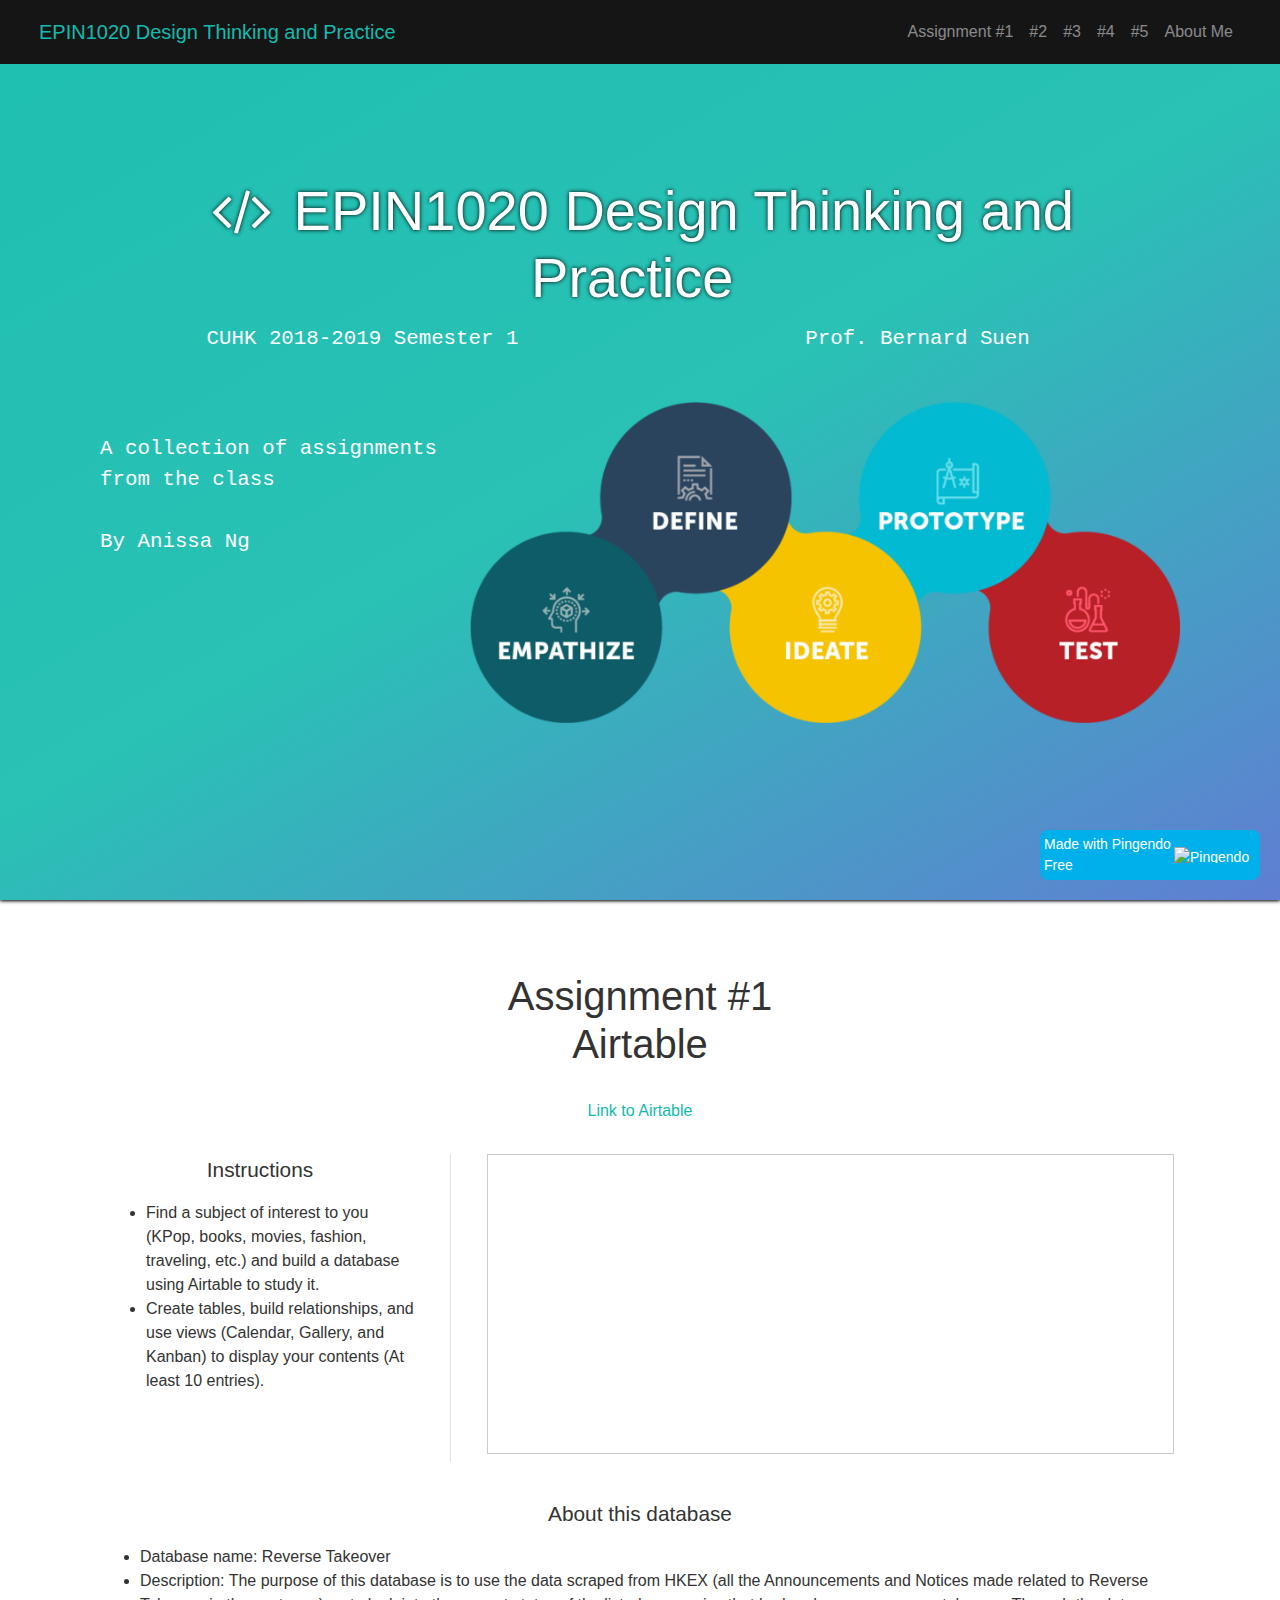
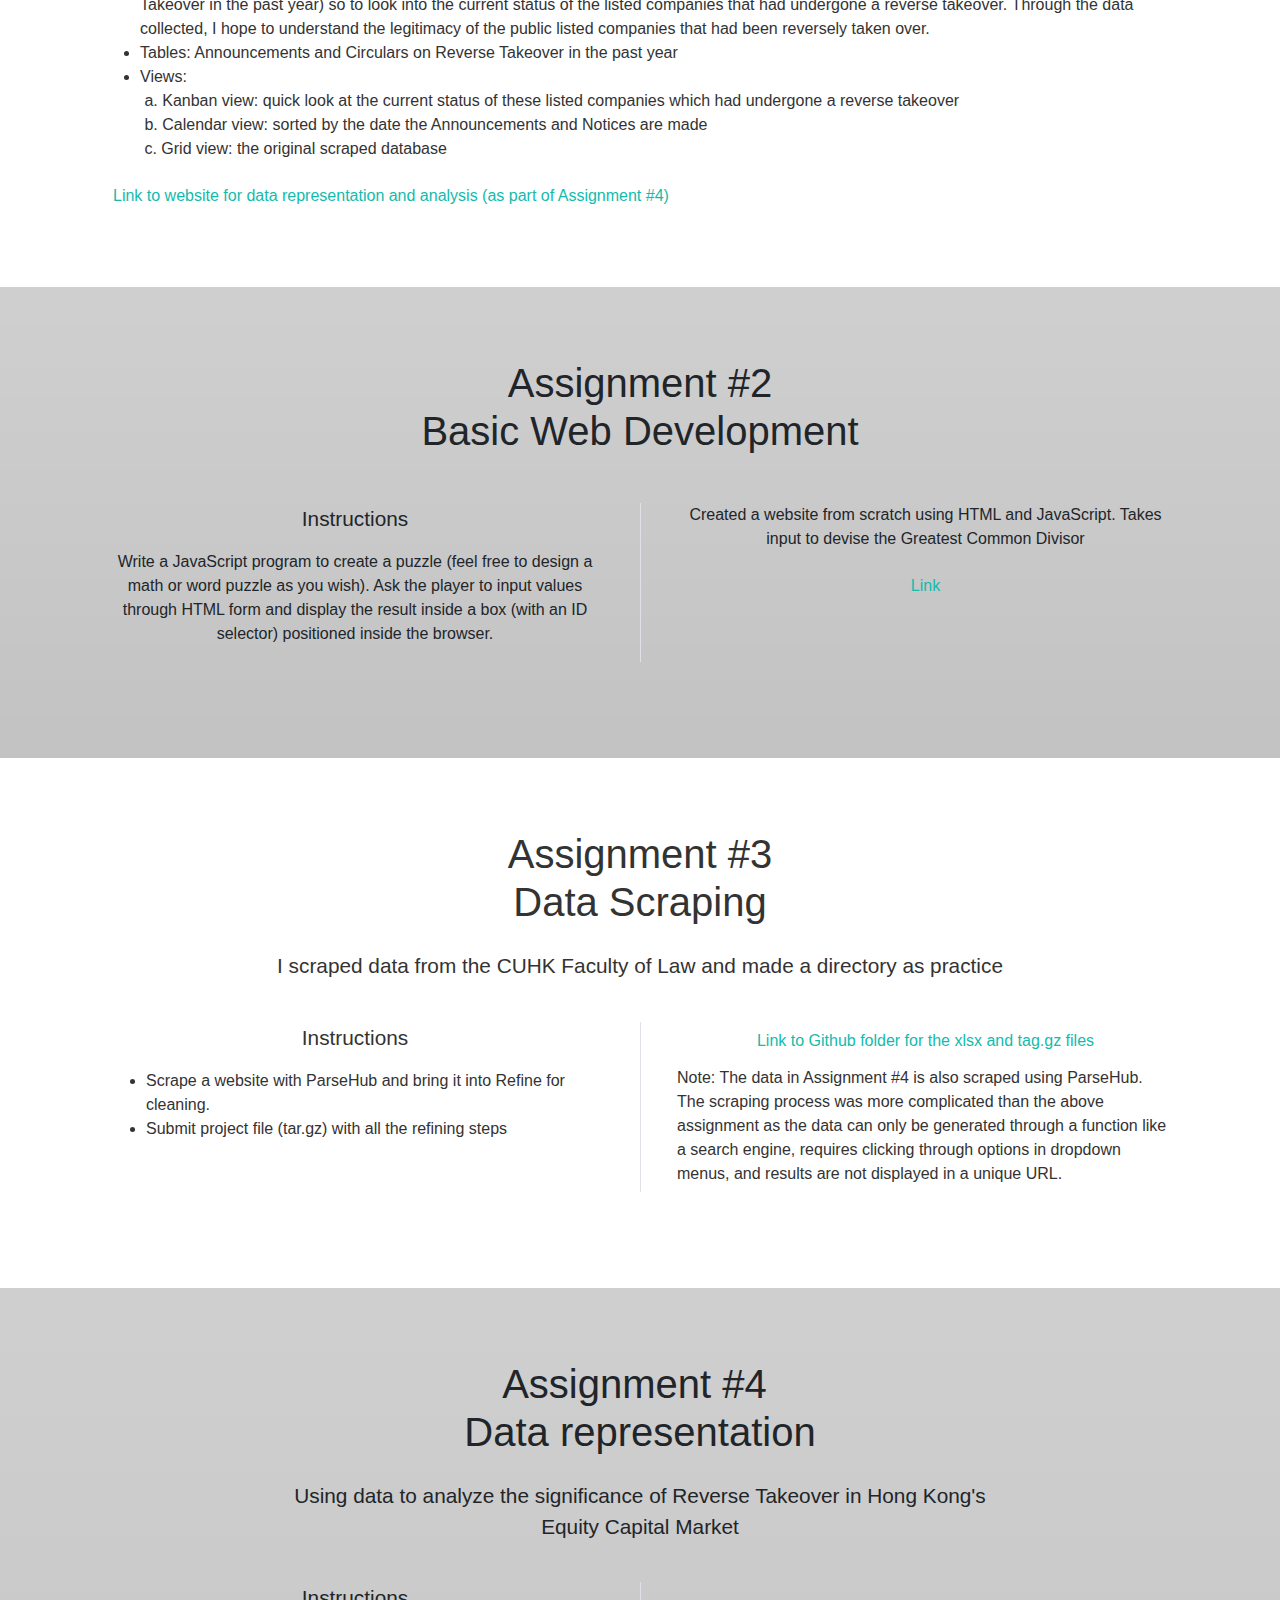
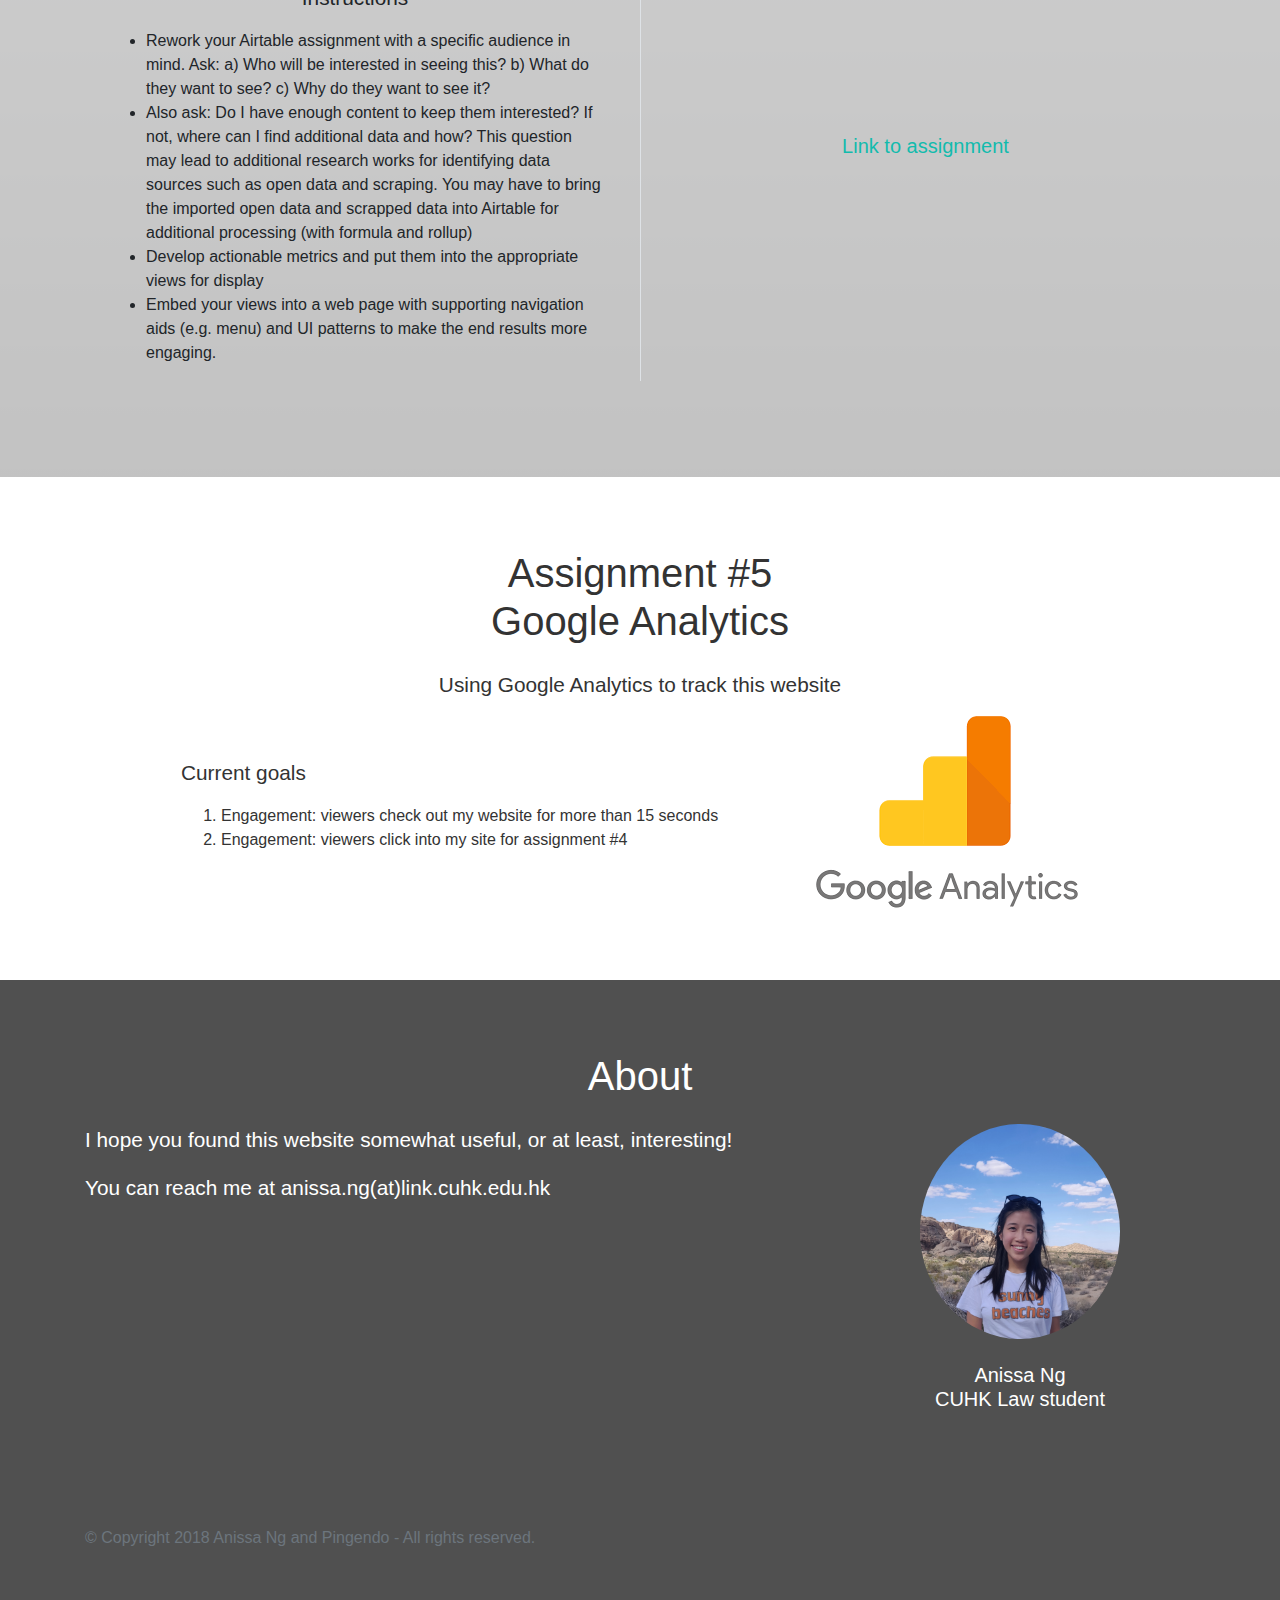
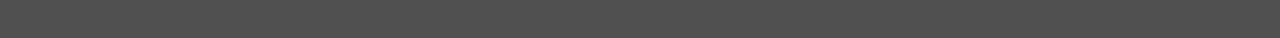
==== commit 84ed7ba4: "update" ====
--- a/index.html
+++ b/index.html
@@ -88,18 +88,23 @@
             </div>
             <div class="border-left my-3 px-4 col-md-8" style="">
               <iframe class="airtable-embed" src="https://airtable.com/embed/shrIqs7qKynDNWvxT?backgroundColor=green&amp;viewControls=on" frameborder="0" onmousewheel="" width="100%" height="300" style="background: transparent; border: 1px solid #ccc;"></iframe>
-            </div>
-          </div>
-          <p class="lead mx-5 text-left px-4">A short write-up about the Database</p>
+              <div class="row">
+                <div class="col-md-12">
+                  <div class="row"></div>
+                </div>
+              </div>
+            </div>
+          </div>
           <div class="row">
-            <div class="col-md-12 text-left">
-              <ul class="">
-                <li>Database name: Reverse Takeover&nbsp;</li>
-                <li>Description: The purpose of this database is to use the data scraped from HKEX (all the Announcements and Notices made related to Reverse Takeover in the past year) so to look into the current status of the listed companies that had undergone a reverse takeover.&nbsp;Through the data collected, I hope to understand the legitimacy of the public listed companies that had been reversely taken over.</li>
-                <li>Tables: Announcements and Circulars on Reverse Takeover in the past year</li>
-                <li>Views:&nbsp;<br>&nbsp;a.&nbsp;Kanban view: quick look at the current status of these listed companies which had undergone a reverse takeover<br>&nbsp;b.&nbsp;Calendar view: sorted by the date the Announcements and Notices are made<br>&nbsp;c.&nbsp;Grid view: the original scraped database </li>
-              </ul><a class="btn btn-link text-left" href="assignment4/data.html">Link to website for data representation and analysis (as part of Assignment #4)</a>
-            </div>
+          </div>
+          <p class="lead mt-2 text-center">About this database</p>
+          <div class="col-md-12 text-left">
+            <ul class="">
+              <li>Database name: Reverse Takeover&nbsp;</li>
+              <li>Description: The purpose of this database is to use the data scraped from HKEX (all the Announcements and Notices made related to Reverse Takeover in the past year) so to look into the current status of the listed companies that had undergone a reverse takeover.&nbsp;Through the data collected, I hope to understand the legitimacy of the public listed companies that had been reversely taken over.</li>
+              <li>Tables: Announcements and Circulars on Reverse Takeover in the past year</li>
+              <li>Views:&nbsp;<br>&nbsp;a.&nbsp;Kanban view: quick look at the current status of these listed companies which had undergone a reverse takeover<br>&nbsp;b.&nbsp;Calendar view: sorted by the date the Announcements and Notices are made<br>&nbsp;c.&nbsp;Grid view: the original scraped database </li>
+            </ul><a class="btn btn-link text-left" href="assignment4/data.html">Link to website for data representation and analysis (as part of Assignment #4)</a>
           </div>
         </div>
       </div>
@@ -209,7 +214,7 @@
           <div class="col-md-4"><img class="img-fluid d-block mb-3 mx-auto rounded-circle" src="assignment4/assets/me.jpg" alt="Card image cap" width="200" style="">
             <div class="row">
               <div class="col-md-12">
-                <h5 class="" contenteditable="true">Anissa Ng<br>CUHK Student</h5>
+                <h5 class="">Anissa Ng<br>CUHK Law student</h5>
               </div>
             </div>
           </div>
@@ -225,6 +230,7 @@
   <script src="https://code.jquery.com/jquery-3.3.1.slim.min.js" integrity="sha384-q8i/X+965DzO0rT7abK41JStQIAqVgRVzpbzo5smXKp4YfRvH+8abtTE1Pi6jizo" crossorigin="anonymous" style=""></script>
   <script src="https://cdnjs.cloudflare.com/ajax/libs/popper.js/1.14.3/umd/popper.min.js" integrity="sha384-ZMP7rVo3mIykV+2+9J3UJ46jBk0WLaUAdn689aCwoqbBJiSnjAK/l8WvCWPIPm49" crossorigin="anonymous"></script>
   <script src="https://stackpath.bootstrapcdn.com/bootstrap/4.1.3/js/bootstrap.min.js" integrity="sha384-ChfqqxuZUCnJSK3+MXmPNIyE6ZbWh2IMqE241rYiqJxyMiZ6OW/JmZQ5stwEULTy" crossorigin="anonymous" style=""></script>
+  <pingendo onclick="window.open('https://pingendo.com/', '_blank')" style="cursor:pointer;position: fixed;bottom: 20px;right:20px;padding:4px;background-color: #00b0eb;border-radius: 8px; width:220px;display:flex;flex-direction:row;align-items:center;justify-content:center;font-size:14px;color:white">Made with Pingendo Free&nbsp;&nbsp;<img src="https://pingendo.com/site-assets/Pingendo_logo_big.png" class="d-block" alt="Pingendo logo" height="16"></pingendo>
 </body>
 
-</html>
+</html>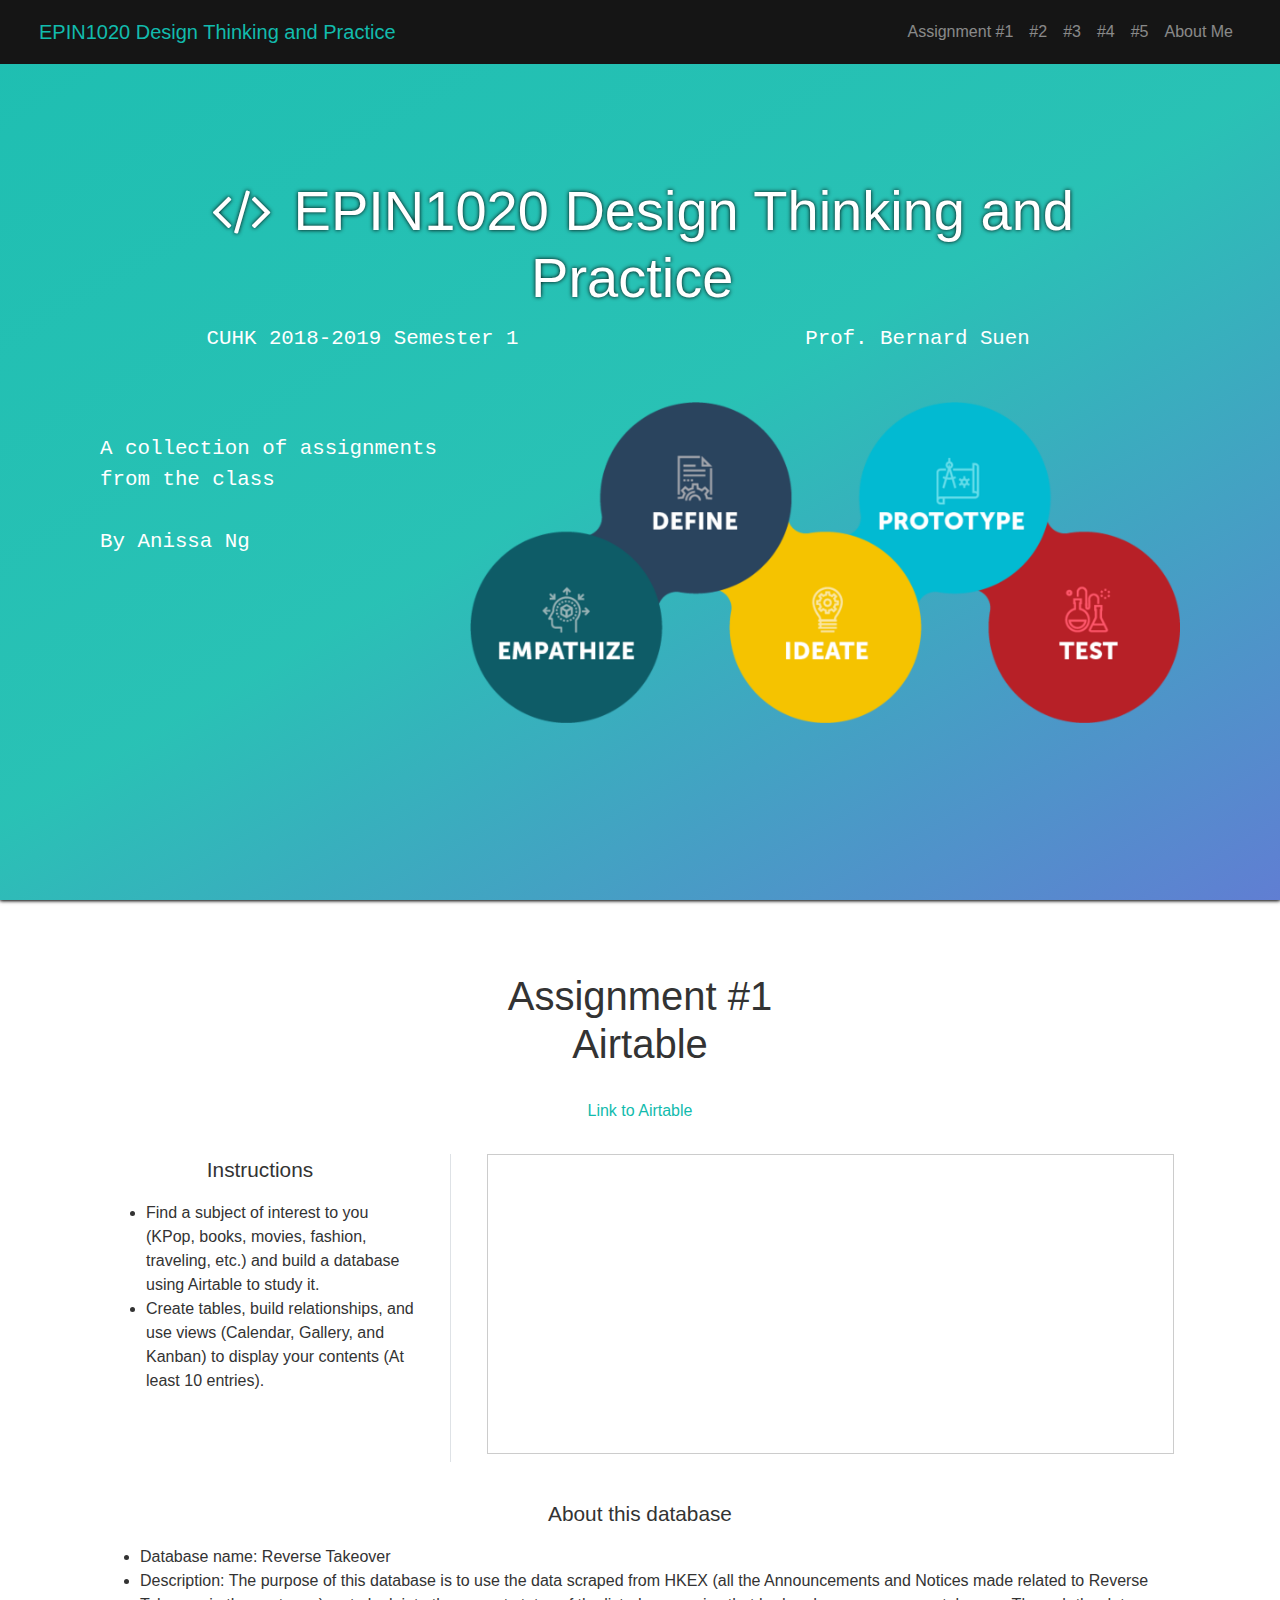
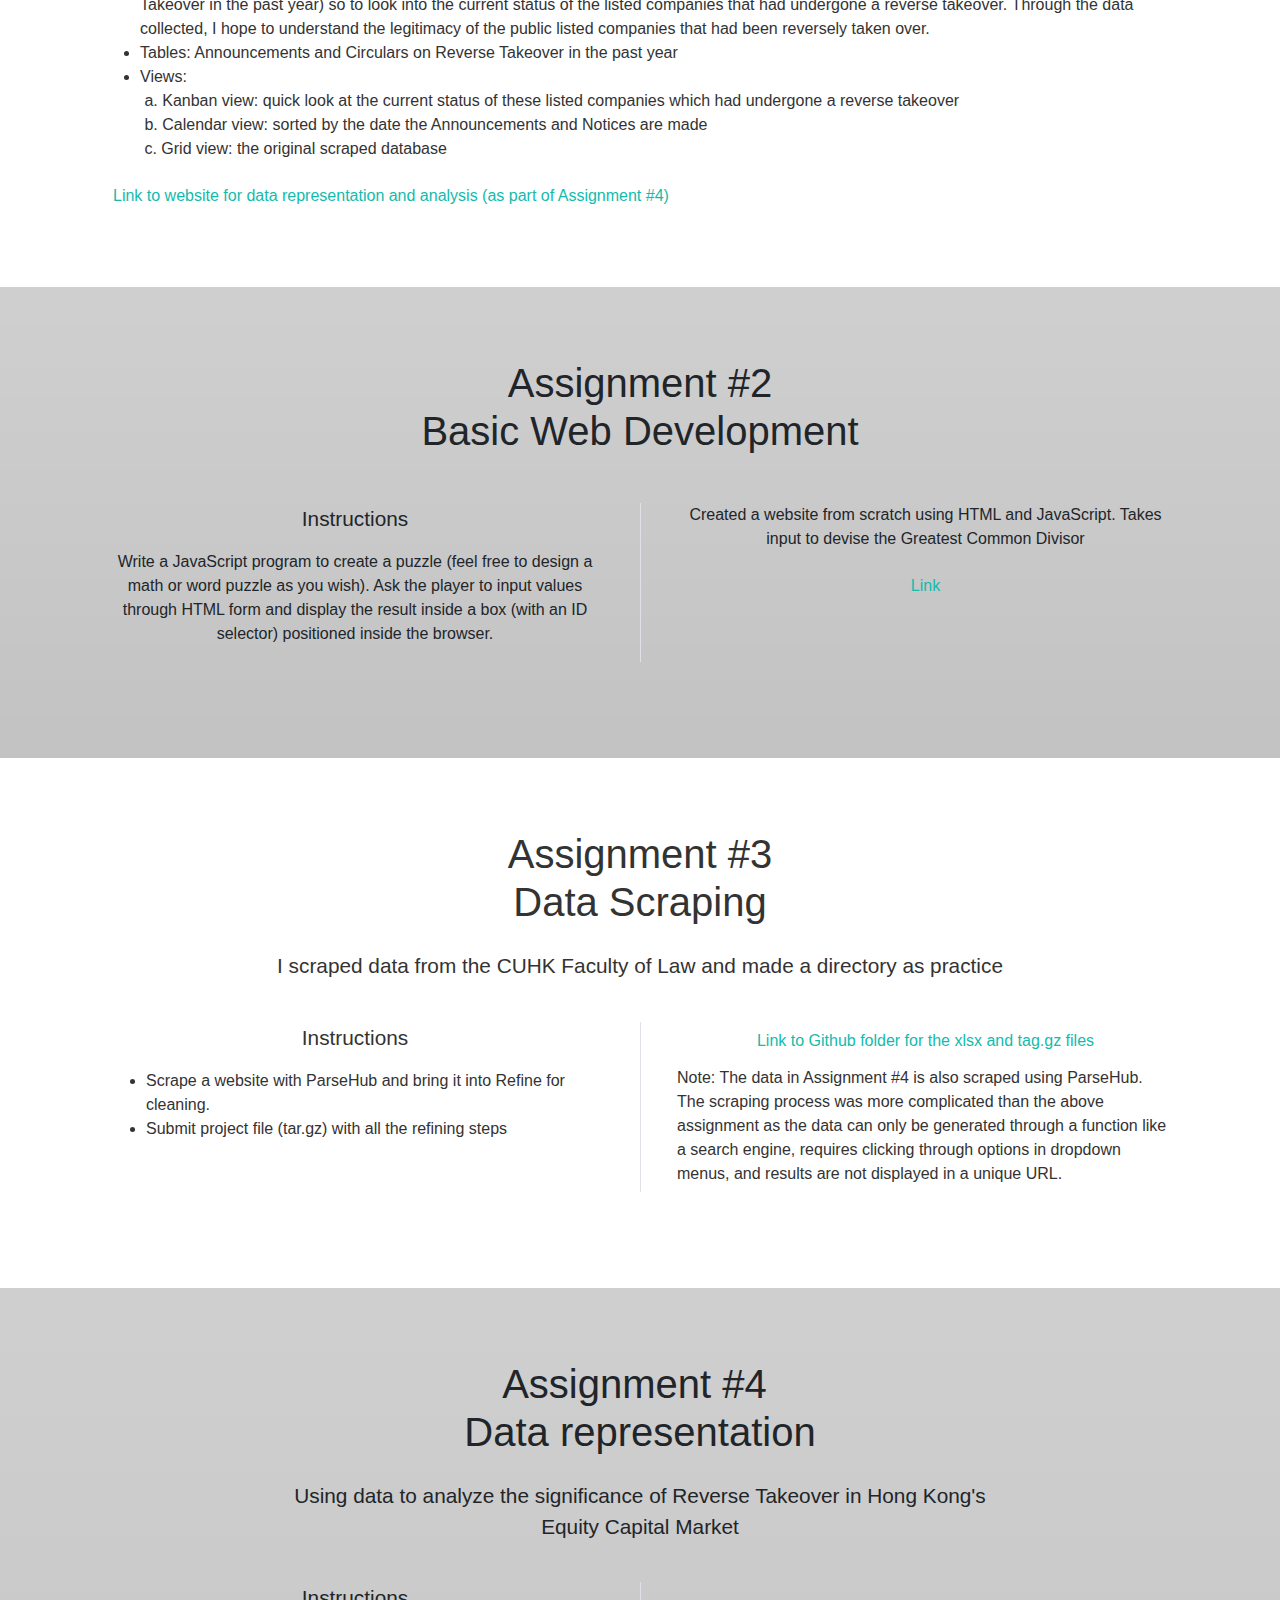
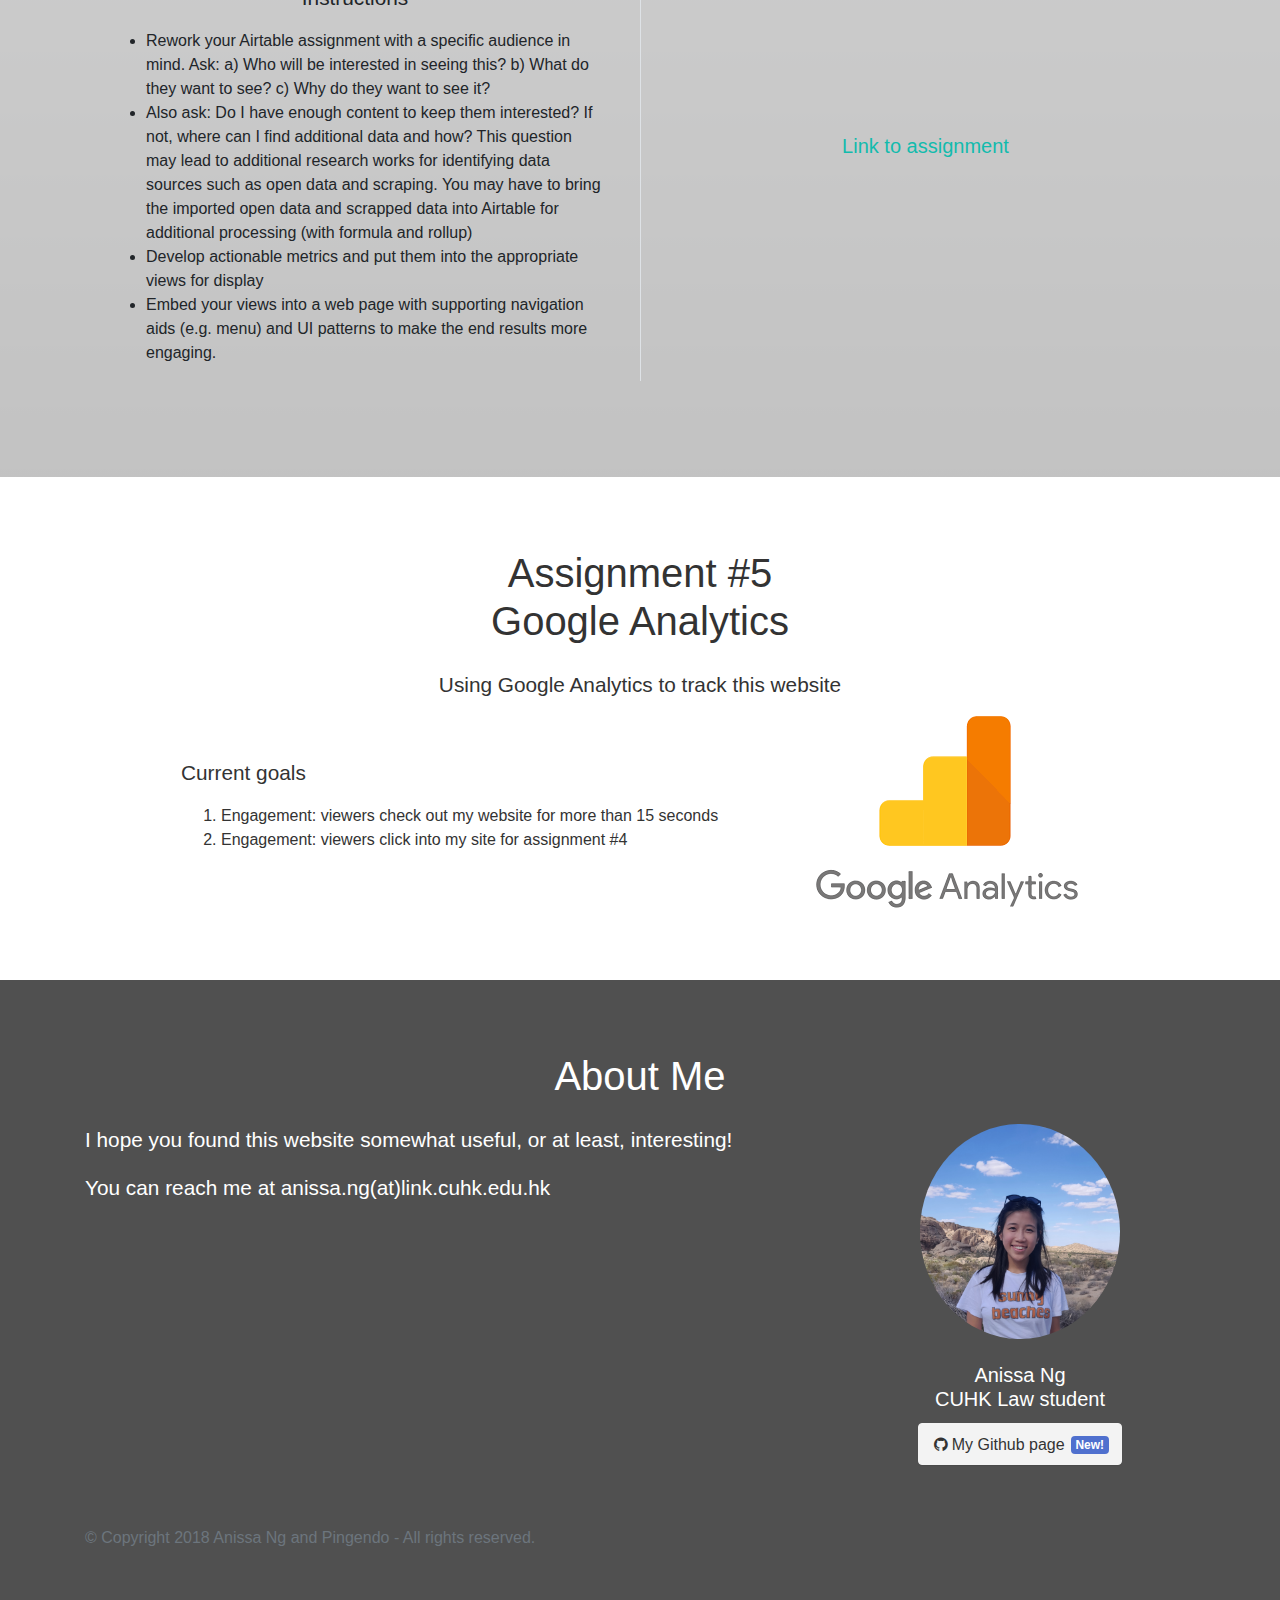
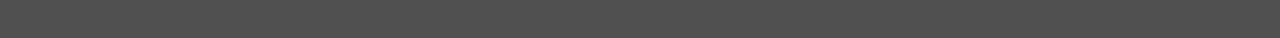
==== commit 7b0cca4d: "update" ====
--- a/index.html
+++ b/index.html
@@ -97,7 +97,7 @@
           </div>
           <div class="row">
           </div>
-          <p class="lead mt-2 text-center">About this database</p>
+          <p class="lead mt-2 text-center" contenteditable="true">About this database</p>
           <div class="col-md-12 text-left">
             <ul class="">
               <li>Database name: Reverse Takeover&nbsp;</li>
@@ -199,7 +199,7 @@
       <div class="container">
         <div class="row">
           <div class="mx-auto col-md-12">
-            <h1 class="mb-3">About</h1>
+            <h1 class="mb-3">About Me</h1>
           </div>
         </div>
         <div class="row">
@@ -216,7 +216,7 @@
               <div class="col-md-12">
                 <h5 class="">Anissa Ng<br>CUHK Law student</h5>
               </div>
-            </div>
+            </div><a class="btn text-body btn-light btn-regular" href="https://an-yc.github.io/" style="" target="_blank"><i class="fa fa-fw fa-1x py-1 fa-github"></i>My Github page<span class="badge badge-secondary ml-1">New!</span></a>
           </div>
         </div>
         <div class="row">
@@ -230,7 +230,6 @@
   <script src="https://code.jquery.com/jquery-3.3.1.slim.min.js" integrity="sha384-q8i/X+965DzO0rT7abK41JStQIAqVgRVzpbzo5smXKp4YfRvH+8abtTE1Pi6jizo" crossorigin="anonymous" style=""></script>
   <script src="https://cdnjs.cloudflare.com/ajax/libs/popper.js/1.14.3/umd/popper.min.js" integrity="sha384-ZMP7rVo3mIykV+2+9J3UJ46jBk0WLaUAdn689aCwoqbBJiSnjAK/l8WvCWPIPm49" crossorigin="anonymous"></script>
   <script src="https://stackpath.bootstrapcdn.com/bootstrap/4.1.3/js/bootstrap.min.js" integrity="sha384-ChfqqxuZUCnJSK3+MXmPNIyE6ZbWh2IMqE241rYiqJxyMiZ6OW/JmZQ5stwEULTy" crossorigin="anonymous" style=""></script>
-  <pingendo onclick="window.open('https://pingendo.com/', '_blank')" style="cursor:pointer;position: fixed;bottom: 20px;right:20px;padding:4px;background-color: #00b0eb;border-radius: 8px; width:220px;display:flex;flex-direction:row;align-items:center;justify-content:center;font-size:14px;color:white">Made with Pingendo Free&nbsp;&nbsp;<img src="https://pingendo.com/site-assets/Pingendo_logo_big.png" class="d-block" alt="Pingendo logo" height="16"></pingendo>
-</body>
-
-</html>+  </body>
+
+</html>
